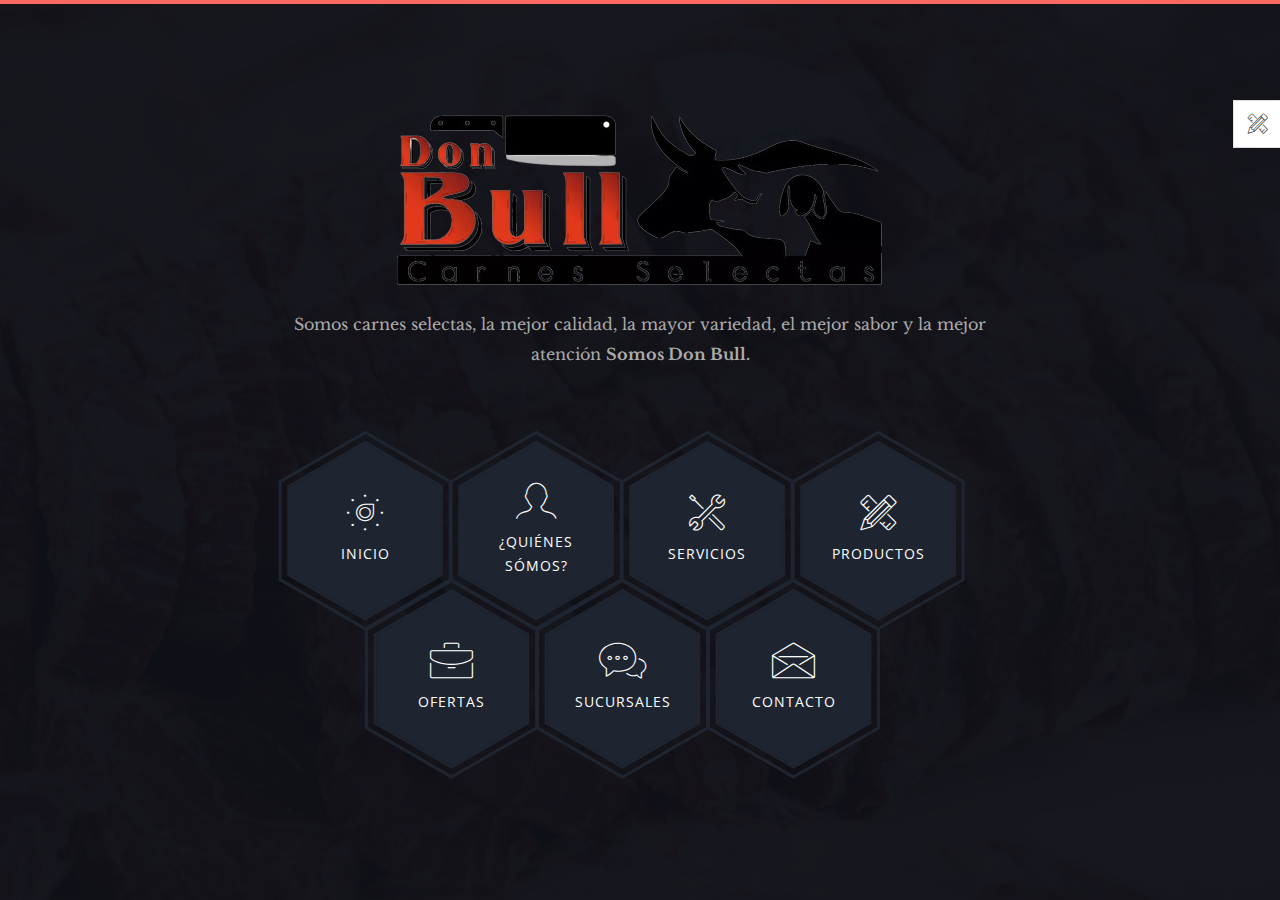
==== index.html @ 5d3f9b66 "Commit" ====
<!DOCTYPE html>
<html class="no-js" lang="">
    <head>
        <!-- meta charset -->
        <meta charset="utf-8">
        <!-- site title -->
        <title>Don bull | Carnes selectas</title>
        <!-- meta description -->
        <meta name="description" content="">
        <!-- mobile viwport meta -->
        <meta name="viewport" content="width=device-width, initial-scale=1">
        <!-- fevicon -->
        <link rel="shortcut icon" type="image/x-icon" href="favicon.ico">
        
        <!-- ================================
        CSS Files
        ================================= -->
        <link href="https://fonts.googleapis.com/css?family=Libre+Baskerville:400,400i|Open+Sans:400,600,700,800" rel="stylesheet">
        <link rel="stylesheet" href="css/themefisher-fonts.min.css">
        <link rel="stylesheet" href="css/owl.carousel.min.css">
        <link rel="stylesheet" href="css/bootstrap.min.css">
        <link rel="stylesheet" href="css/main.css">
        <link rel="stylesheet" href="css/dark.css">
        <link id="color-changer" rel="stylesheet" href="css/colors/red.css">
        <!-- animation -->
    <link href='https://cdnjs.cloudflare.com/ajax/libs/animate.css/4.1.1/animate.min.css' rel='stylesheet'/>
  
    <link href='https://cdnjs.cloudflare.com/ajax/libs/animate.css/3.4.0/animate.min.css' rel='stylesheet'/> 

<!--load WOW js from CDN-->
<script src='https://cdnjs.cloudflare.com/ajax/libs/wow/1.1.2/wow.min.js'></script>
    </head>

    <body class="dark">

        <div class="preloader">
            <div class="loading-mask"></div>
            <div class="loading-mask"></div>
            <div class="loading-mask"></div>
            <div class="loading-mask"></div>
            <div class="loading-mask"></div>
        </div>

        <div class="preview-wrapper">
            <div class="switcher-head">
                <span>Style Switcher</span>
                <div class="switcher-trigger tf-tools"></div>
            </div>

            <div class="switcher-body">
                <h4>Elige un color:</h4>
                <ul class="color-options list-none">
                    <li class="c0" data-color="red" title="Default">Default</li>
                    <li class="c1" data-color="blue" title="Red">Rojo</li>
                    <li class="c2" data-color="green" title="Green">Verde</li>
                    <li class="c3" data-color="yellow" title="Blue">Azul</li>
                </ul>
            </div>
        </div>

        <main class="site-wrapper">
            <div class="pt-table">
                <div class="pt-tablecell page-home relative" style="background-image: url('img/banner.jpg');">
                    <div class="overlay"></div>

                    <div class="container">
                        <div class="row">
                            <div class="col-xs-12 col-md-offset-1 col-md-10 col-lg-offset-2 col-lg-8">
                                <div class="page-title home text-center">
                                    <img src="img/phantom.png" alt="Don bull">
                                    <p>Somos carnes selectas, la mejor calidad, la mayor variedad, el mejor sabor y la mejor atención <strong>Somos Don Bull.</strong></p>
                                </div>

                                <div class="hexagon-menu clear">
                                    <div class="hexagon-item">
                                        <div class="hex-item">
                                            <div></div>
                                            <div></div>
                                            <div></div>
                                        </div>
                                        <div class="hex-item">
                                            <div></div>
                                            <div></div>
                                            <div></div>
                                        </div>
                                        <!--  <a href="welcome.html" class="hex-content"> -->
                                        <a href="welcome.html" class="hex-content wow bounceInUp" data-wow-duration="2s" data-wow-delay="0.0s">
                                            <span class="hex-content-inner">
                                                <span class="icon">
                                                    <i class="tf-dial"></i>
                                                </span>
                                                <span class="title">Inicio</span>
                                            </span>
                                            <svg viewbox="0 0 173.20508075688772 200" height="200" width="174" version="1.1" xmlns="http://www.w3.org/2000/svg"><path d="M86.60254037844386 0L173.20508075688772 50L173.20508075688772 150L86.60254037844386 200L0 150L0 50Z" fill="#1e2530"></path></svg>
                                        </a>
                                    </div>
                                    <div class="hexagon-item">
                                        <div class="hex-item">
                                            <div></div>
                                            <div></div>
                                            <div></div>
                                        </div>
                                        <div class="hex-item">
                                            <div></div>
                                            <div></div>
                                            <div></div>
                                        </div>
                                        <!-- <a href="about.html" class="hex-content"> -->
                                        <a href="" class="hex-content wow bounceInUp" data-wow-duration="2s" data-wow-delay="0.2s">
                                            <span class="hex-content-inner">
                                                <span class="icon">
                                                    <i class="tf-profile-male"></i>
                                                </span>
                                                <span class="title">¿Quiénes sómos?</span>
                                            </span>
                                            <svg viewbox="0 0 173.20508075688772 200" height="200" width="174" version="1.1" xmlns="http://www.w3.org/2000/svg"><path d="M86.60254037844386 0L173.20508075688772 50L173.20508075688772 150L86.60254037844386 200L0 150L0 50Z" fill="#1e2530"></path></svg>
                                        </a>
                                    </div>
                                    <div class="hexagon-item">
                                        <div class="hex-item">
                                            <div></div>
                                            <div></div>
                                            <div></div>
                                        </div>
                                        <div class="hex-item">
                                            <div></div>
                                            <div></div>
                                            <div></div>
                                        </div>
                                        <!-- <a href="services.html" class="hex-content"></a> -->
                                        <a href="" class="hex-content wow bounceInUp" data-wow-duration="2s" data-wow-delay="0.4s">
                                            <span class="hex-content-inner">
                                                <span class="icon">
                                                    <i class="tf-tools-2"></i>
                                                </span>
                                                <span class="title">Servicios</span>
                                            </span>
                                            <svg viewbox="0 0 173.20508075688772 200" height="200" width="174" version="1.1" xmlns="http://www.w3.org/2000/svg"><path d="M86.60254037844386 0L173.20508075688772 50L173.20508075688772 150L86.60254037844386 200L0 150L0 50Z" fill="#1e2530"></path></svg>
                                        </a>    
                                    </div>
                                    <div class="hexagon-item">
                                        <div class="hex-item">
                                            <div></div>
                                            <div></div>
                                            <div></div>
                                        </div>
                                        <div class="hex-item">
                                            <div></div>
                                            <div></div>
                                            <div></div>
                                        </div>
                                       <!-- <a href="resume.html" class="hex-content"> -->
                                        <a href="" class="hex-content wow bounceInUp" data-wow-duration="2s" data-wow-delay="0.0s">
                                            <span class="hex-content-inner">
                                                <span class="icon">
                                                    <i class="tf-tools"></i>
                                                </span>
                                                <span class="title">Productos</span>
                                            </span>
                                            <svg viewbox="0 0 173.20508075688772 200" height="200" width="174" version="1.1" xmlns="http://www.w3.org/2000/svg"><path d="M86.60254037844386 0L173.20508075688772 50L173.20508075688772 150L86.60254037844386 200L0 150L0 50Z" fill="#1e2530"></path></svg>
                                        </a>
                                    </div>
                                    <div class="hexagon-item">
                                        <div class="hex-item">
                                            <div></div>
                                            <div></div>
                                            <div></div>
                                        </div>
                                        <div class="hex-item">
                                            <div></div>
                                            <div></div>
                                            <div></div>
                                        </div>
                                        <!-- <a href="works.html" class="hex-content"> -->
                                        <a href="" class="hex-content wow bounceInUp" data-wow-duration="2s" data-wow-delay="0.2s">
                                            <span class="hex-content-inner">
                                                <span class="icon">
                                                    <i class="tf-briefcase2"></i>
                                                </span>
                                                <span class="title">Ofertas</span>
                                            </span>
                                            <svg viewbox="0 0 173.20508075688772 200" height="200" width="174" version="1.1" xmlns="http://www.w3.org/2000/svg"><path d="M86.60254037844386 0L173.20508075688772 50L173.20508075688772 150L86.60254037844386 200L0 150L0 50Z" fill="#1e2530"></path></svg>
                                        </a>
                                    </div>
                                    <div class="hexagon-item">
                                        <div class="hex-item">
                                            <div></div>
                                            <div></div>
                                            <div></div>
                                        </div>
                                        <div class="hex-item">
                                            <div></div>
                                            <div></div>
                                            <div></div>
                                        </div>
                                        <!-- <a href="testimonials.html" class="hex-content"> -->
                                        <a href="" class="hex-content wow bounceInUp" data-wow-duration="2s" data-wow-delay="0.4s">
                                            <span class="hex-content-inner">
                                                <span class="icon">
                                                    <i class="tf-chat"></i>
                                                </span>
                                                <span class="title">Sucursales</span>
                                            </span>
                                            <svg viewbox="0 0 173.20508075688772 200" height="200" width="174" version="1.1" xmlns="http://www.w3.org/2000/svg"><path d="M86.60254037844386 0L173.20508075688772 50L173.20508075688772 150L86.60254037844386 200L0 150L0 50Z" fill="#1e2530"></path></svg>
                                        </a>
                                    </div>
                                    <div class="hexagon-item">
                                        <div class="hex-item">
                                            <div></div>
                                            <div></div>
                                            <div></div>
                                        </div>
                                        <div class="hex-item">
                                            <div></div>
                                            <div></div>
                                            <div></div>
                                        </div>
                                        <!-- <a href="contact.html" class="hex-content"> -->
                                        <a href="" class="hex-content wow bounceInUp" data-wow-duration="2s" data-wow-delay="0.6s">
                                            <span class="hex-content-inner">
                                                <span class="icon">
                                                    <i class="tf-envelope2"></i>
                                                </span>
                                                <span class="title">Contacto</span>
                                            </span>
                                            <svg viewbox="0 0 173.20508075688772 200" height="200" width="174" version="1.1" xmlns="http://www.w3.org/2000/svg"><path d="M86.60254037844386 0L173.20508075688772 50L173.20508075688772 150L86.60254037844386 200L0 150L0 50Z" fill="#1e2530"></path></svg>
                                        </a>
                                    </div>
                                </div> <!-- /.hexagon-menu -->

                            </div> <!-- /.col-xs-12 -->

                        </div> <!-- /.row -->
                    </div> <!-- /.container -->

                </div> <!-- /.pt-tablecell -->
            </div> <!-- /.pt-table -->
        </main> <!-- /.site-wrapper -->

        <script>
          /*wow animations*/

wow = new WOW(
    {
        boxClass:     'wow',      // default
        animateClass: 'animated', // change this if you are not using animate.css
        offset:       0,          // default
        mobile:       true,       // keep it on mobile
        live:         true        // track if element updates
      }
    )
   wow.init();

        </script>
        
        <!-- ================================
        JavaScript Libraries
        ================================= -->
        <script src="js/vendor/jquery-2.2.4.min.js"></script>
        <script src="js/vendor/bootstrap.min.js"></script>
        <!-- <script src="js/jquery.easing.min.js"></script> -->
        <script src="js/isotope.pkgd.min.js"></script>
        <script src="js/jquery.nicescroll.min.js"></script>
        <script src="js/owl.carousel.min.js"></script>
        <script src="js/jquery-validation.min.js"></script>
        <script src="js/form.min.js"></script>
        <script src="js/main.js"></script>
    </body>
</html>
---- css/themefisher-fonts.min.css ----
@font-face {
  font-family: 'themefisher-font';
  src:  url('../fonts/themefisher-font.eot?ug5hnh');
  src:  url('../fonts/themefisher-font.eot?ug5hnh#iefix') format('embedded-opentype'),
    url('../fonts/themefisher-font.ttf?ug5hnh') format('truetype'),
    url('../fonts/themefisher-font.woff?ug5hnh') format('woff'),
    url('../fonts/themefisher-font.svg?ug5hnh#themefisher-font') format('svg');
  font-weight: normal;
  font-style: normal;
}

[class^="tf-"], [class*=" tf-"] {
  /* use !important to prevent issues with browser extensions that change fonts */
  font-family: 'themefisher-font' !important;
  speak: none;
  font-style: normal;
  font-weight: normal;
  font-variant: normal;
  text-transform: none;
  line-height: 1;

  /* Better Font Rendering =========== */
  -webkit-font-smoothing: antialiased;
  -moz-osx-font-smoothing: grayscale;
}

.tf-ion-alert-circled:before {
  content: "\f100";
}
.tf-ion-alert:before {
  content: "\f101";
}
.tf-ion-android-add-circle:before {
  content: "\f359";
}
.tf-ion-android-add:before {
  content: "\f2c7";
}
.tf-ion-android-alarm-clock:before {
  content: "\f35a";
}
.tf-ion-android-alert:before {
  content: "\f35b";
}
.tf-ion-android-apps:before {
  content: "\f35c";
}
.tf-ion-android-archive:before {
  content: "\f2c9";
}
.tf-ion-android-arrow-back:before {
  content: "\f2ca";
}
.tf-ion-android-arrow-down:before {
  content: "\f35d";
}
.tf-ion-android-arrow-dropdown-circle:before {
  content: "\f35e";
}
.tf-ion-android-arrow-dropdown:before {
  content: "\f35f";
}
.tf-ion-android-arrow-dropleft-circle:before {
  content: "\f360";
}
.tf-ion-android-arrow-dropleft:before {
  content: "\f361";
}
.tf-ion-android-arrow-dropright-circle:before {
  content: "\f362";
}
.tf-ion-android-arrow-dropright:before {
  content: "\f363";
}
.tf-ion-android-arrow-dropup-circle:before {
  content: "\f364";
}
.tf-ion-android-arrow-dropup:before {
  content: "\f365";
}
.tf-ion-android-arrow-forward:before {
  content: "\f30f";
}
.tf-ion-android-arrow-up:before {
  content: "\f366";
}
.tf-ion-android-attach:before {
  content: "\f367";
}
.tf-ion-android-bar:before {
  content: "\f368";
}
.tf-ion-android-bicycle:before {
  content: "\f369";
}
.tf-ion-android-boat:before {
  content: "\f36a";
}
.tf-ion-android-bookmark:before {
  content: "\f36b";
}
.tf-ion-android-bulb:before {
  content: "\f36c";
}
.tf-ion-android-bus:before {
  content: "\f36d";
}
.tf-ion-android-calendar:before {
  content: "\f2d1";
}
.tf-ion-android-call:before {
  content: "\f2d2";
}
.tf-ion-android-camera:before {
  content: "\f2d3";
}
.tf-ion-android-cancel:before {
  content: "\f36e";
}
.tf-ion-android-car:before {
  content: "\f36f";
}
.tf-ion-android-cart:before {
  content: "\f370";
}
.tf-ion-android-chat:before {
  content: "\f2d4";
}
.tf-ion-android-checkbox-blank:before {
  content: "\f371";
}
.tf-ion-android-checkbox-outline-blank:before {
  content: "\f372";
}
.tf-ion-android-checkbox-outline:before {
  content: "\f373";
}
.tf-ion-android-checkbox:before {
  content: "\f374";
}
.tf-ion-android-checkmark-circle:before {
  content: "\f375";
}
.tf-ion-android-clipboard:before {
  content: "\f376";
}
.tf-ion-android-close:before {
  content: "\f2d7";
}
.tf-ion-android-cloud-circle:before {
  content: "\f377";
}
.tf-ion-android-cloud-done:before {
  content: "\f378";
}
.tf-ion-android-cloud-outline:before {
  content: "\f379";
}
.tf-ion-android-cloud:before {
  content: "\f37a";
}
.tf-ion-android-color-palette:before {
  content: "\f37b";
}
.tf-ion-android-compass:before {
  content: "\f37c";
}
.tf-ion-android-contact:before {
  content: "\f2d8";
}
.tf-ion-android-contacts:before {
  content: "\f2d9";
}
.tf-ion-android-contract:before {
  content: "\f37d";
}
.tf-ion-android-create:before {
  content: "\f37e";
}
.tf-ion-android-delete:before {
  content: "\f37f";
}
.tf-ion-android-desktop:before {
  content: "\f380";
}
.tf-ion-android-document:before {
  content: "\f381";
}
.tf-ion-android-done-all:before {
  content: "\f382";
}
.tf-ion-android-done:before {
  content: "\f383";
}
.tf-ion-android-download:before {
  content: "\f2dd";
}
.tf-ion-android-drafts:before {
  content: "\f384";
}
.tf-ion-android-exit:before {
  content: "\f385";
}
.tf-ion-android-expand:before {
  content: "\f386";
}
.tf-ion-android-favorite-outline:before {
  content: "\f387";
}
.tf-ion-android-favorite:before {
  content: "\f388";
}
.tf-ion-android-film:before {
  content: "\f389";
}
.tf-ion-android-folder-open:before {
  content: "\f38a";
}
.tf-ion-android-folder:before {
  content: "\f2e0";
}
.tf-ion-android-funnel:before {
  content: "\f38b";
}
.tf-ion-android-globe:before {
  content: "\f38c";
}
.tf-ion-android-hand:before {
  content: "\f2e3";
}
.tf-ion-android-hangout:before {
  content: "\f38d";
}
.tf-ion-android-happy:before {
  content: "\f38e";
}
.tf-ion-android-home:before {
  content: "\f38f";
}
.tf-ion-android-image:before {
  content: "\f2e4";
}
.tf-ion-android-laptop:before {
  content: "\f390";
}
.tf-ion-android-list:before {
  content: "\f391";
}
.tf-ion-android-locate:before {
  content: "\f2e9";
}
.tf-ion-android-lock:before {
  content: "\f392";
}
.tf-ion-android-mail:before {
  content: "\f2eb";
}
.tf-ion-android-map:before {
  content: "\f393";
}
.tf-ion-android-menu:before {
  content: "\f394";
}
.tf-ion-android-microphone-off:before {
  content: "\f395";
}
.tf-ion-android-microphone:before {
  content: "\f2ec";
}
.tf-ion-android-more-horizontal:before {
  content: "\f396";
}
.tf-ion-android-more-vertical:before {
  content: "\f397";
}
.tf-ion-android-navigate:before {
  content: "\f398";
}
.tf-ion-android-notifications-none:before {
  content: "\f399";
}
.tf-ion-android-notifications-off:before {
  content: "\f39a";
}
.tf-ion-android-notifications:before {
  content: "\f39b";
}
.tf-ion-android-open:before {
  content: "\f39c";
}
.tf-ion-android-options:before {
  content: "\f39d";
}
.tf-ion-android-people:before {
  content: "\f39e";
}
.tf-ion-android-person-add:before {
  content: "\f39f";
}
.tf-ion-android-person:before {
  content: "\f3a0";
}
.tf-ion-android-phone-landscape:before {
  content: "\f3a1";
}
.tf-ion-android-phone-portrait:before {
  content: "\f3a2";
}
.tf-ion-android-pin:before {
  content: "\f3a3";
}
.tf-ion-android-plane:before {
  content: "\f3a4";
}
.tf-ion-android-playstore:before {
  content: "\f2f0";
}
.tf-ion-android-print:before {
  content: "\f3a5";
}
.tf-ion-android-radio-button-off:before {
  content: "\f3a6";
}
.tf-ion-android-radio-button-on:before {
  content: "\f3a7";
}
.tf-ion-android-refresh:before {
  content: "\f3a8";
}
.tf-ion-android-remove-circle:before {
  content: "\f3a9";
}
.tf-ion-android-remove:before {
  content: "\f2f4";
}
.tf-ion-android-restaurant:before {
  content: "\f3aa";
}
.tf-ion-android-sad:before {
  content: "\f3ab";
}
.tf-ion-android-search:before {
  content: "\f2f5";
}
.tf-ion-android-send:before {
  content: "\f2f6";
}
.tf-ion-android-settings:before {
  content: "\f2f7";
}
.tf-ion-android-share-alt:before {
  content: "\f3ac";
}
.tf-ion-android-share:before {
  content: "\f2f8";
}
.tf-ion-android-star-half:before {
  content: "\f3ad";
}
.tf-ion-android-star-outline:before {
  content: "\f3ae";
}
.tf-ion-android-star:before {
  content: "\f2fc";
}
.tf-ion-android-stopwatch:before {
  content: "\f2fd";
}
.tf-ion-android-subway:before {
  content: "\f3af";
}
.tf-ion-android-sunny:before {
  content: "\f3b0";
}
.tf-ion-android-sync:before {
  content: "\f3b1";
}
.tf-ion-android-textsms:before {
  content: "\f3b2";
}
.tf-ion-android-time:before {
  content: "\f3b3";
}
.tf-ion-android-train:before {
  content: "\f3b4";
}
.tf-ion-android-unlock:before {
  content: "\f3b5";
}
.tf-ion-android-upload:before {
  content: "\f3b6";
}
.tf-ion-android-volume-down:before {
  content: "\f3b7";
}
.tf-ion-android-volume-mute:before {
  content: "\f3b8";
}
.tf-ion-android-volume-off:before {
  content: "\f3b9";
}
.tf-ion-android-volume-up:before {
  content: "\f3ba";
}
.tf-ion-android-walk:before {
  content: "\f3bb";
}
.tf-ion-android-warning:before {
  content: "\f3bc";
}
.tf-ion-android-watch:before {
  content: "\f3bd";
}
.tf-ion-android-wifi:before {
  content: "\f305";
}
.tf-ion-aperture:before {
  content: "\f313";
}
.tf-ion-archive:before {
  content: "\f102";
}
.tf-ion-arrow-down-a:before {
  content: "\f103";
}
.tf-ion-arrow-down-b:before {
  content: "\f104";
}
.tf-ion-arrow-down-c:before {
  content: "\f105";
}
.tf-ion-arrow-expand:before {
  content: "\f25e";
}
.tf-ion-arrow-graph-down-left:before {
  content: "\f25f";
}
.tf-ion-arrow-graph-down-right:before {
  content: "\f260";
}
.tf-ion-arrow-graph-up-left:before {
  content: "\f261";
}
.tf-ion-arrow-graph-up-right:before {
  content: "\f262";
}
.tf-ion-arrow-left-a:before {
  content: "\f106";
}
.tf-ion-arrow-left-b:before {
  content: "\f107";
}
.tf-ion-arrow-left-c:before {
  content: "\f108";
}
.tf-ion-arrow-move:before {
  content: "\f263";
}
.tf-ion-arrow-resize:before {
  content: "\f264";
}
.tf-ion-arrow-return-left:before {
  content: "\f265";
}
.tf-ion-arrow-return-right:before {
  content: "\f266";
}
.tf-ion-arrow-right-a:before {
  content: "\f109";
}
.tf-ion-arrow-right-b:before {
  content: "\f10a";
}
.tf-ion-arrow-right-c:before {
  content: "\f10b";
}
.tf-ion-arrow-shrink:before {
  content: "\f267";
}
.tf-ion-arrow-swap:before {
  content: "\f268";
}
.tf-ion-arrow-up-a:before {
  content: "\f10c";
}
.tf-ion-arrow-up-b:before {
  content: "\f10d";
}
.tf-ion-arrow-up-c:before {
  content: "\f10e";
}
.tf-ion-asterisk:before {
  content: "\f314";
}
.tf-ion-at:before {
  content: "\f10f";
}
.tf-ion-backspace-outline:before {
  content: "\f3be";
}
.tf-ion-backspace:before {
  content: "\f3bf";
}
.tf-ion-bag:before {
  content: "\f110";
}
.tf-ion-battery-charging:before {
  content: "\f111";
}
.tf-ion-battery-empty:before {
  content: "\f112";
}
.tf-ion-battery-full:before {
  content: "\f113";
}
.tf-ion-battery-half:before {
  content: "\f114";
}
.tf-ion-battery-low:before {
  content: "\f115";
}
.tf-ion-beaker:before {
  content: "\f269";
}
.tf-ion-beer:before {
  content: "\f26a";
}
.tf-ion-bluetooth:before {
  content: "\f116";
}
.tf-ion-bonfire:before {
  content: "\f315";
}
.tf-ion-bookmark:before {
  content: "\f26b";
}
.tf-ion-bowtie:before {
  content: "\f3c0";
}
.tf-ion-briefcase:before {
  content: "\f26c";
}
.tf-ion-bug:before {
  content: "\f2be";
}
.tf-ion-calculator:before {
  content: "\f26d";
}
.tf-ion-calendar:before {
  content: "\f117";
}
.tf-ion-camera:before {
  content: "\f118";
}
.tf-ion-card:before {
  content: "\f119";
}
.tf-ion-cash:before {
  content: "\f316";
}
.tf-ion-chatbox-working:before {
  content: "\f11a";
}
.tf-ion-chatbox:before {
  content: "\f11b";
}
.tf-ion-chatboxes:before {
  content: "\f11c";
}
.tf-ion-chatbubble-working:before {
  content: "\f11d";
}
.tf-ion-chatbubble:before {
  content: "\f11e";
}
.tf-ion-chatbubbles:before {
  content: "\f11f";
}
.tf-ion-checkmark-circled:before {
  content: "\f120";
}
.tf-ion-checkmark-round:before {
  content: "\f121";
}
.tf-ion-checkmark:before {
  content: "\f122";
}
.tf-ion-chevron-down:before {
  content: "\f123";
}
.tf-ion-chevron-left:before {
  content: "\f124";
}
.tf-ion-chevron-right:before {
  content: "\f125";
}
.tf-ion-chevron-up:before {
  content: "\f126";
}
.tf-ion-clipboard:before {
  content: "\f127";
}
.tf-ion-clock:before {
  content: "\f26e";
}
.tf-ion-close-circled:before {
  content: "\f128";
}
.tf-ion-close-round:before {
  content: "\f129";
}
.tf-ion-close:before {
  content: "\f12a";
}
.tf-ion-closed-captioning:before {
  content: "\f317";
}
.tf-ion-cloud:before {
  content: "\f12b";
}
.tf-ion-code-download:before {
  content: "\f26f";
}
.tf-ion-code-working:before {
  content: "\f270";
}
.tf-ion-code:before {
  content: "\f271";
}
.tf-ion-coffee:before {
  content: "\f272";
}
.tf-ion-compass:before {
  content: "\f273";
}
.tf-ion-compose:before {
  content: "\f12c";
}
.tf-ion-connection-bars:before {
  content: "\f274";
}
.tf-ion-contrast:before {
  content: "\f275";
}
.tf-ion-crop:before {
  content: "\f3c1";
}
.tf-ion-cube:before {
  content: "\f318";
}
.tf-ion-disc:before {
  content: "\f12d";
}
.tf-ion-document-text:before {
  content: "\f12e";
}
.tf-ion-document:before {
  content: "\f12f";
}
.tf-ion-drag:before {
  content: "\f130";
}
.tf-ion-earth:before {
  content: "\f276";
}
.tf-ion-easel:before {
  content: "\f3c2";
}
.tf-ion-edit:before {
  content: "\f2bf";
}
.tf-ion-egg:before {
  content: "\f277";
}
.tf-ion-eject:before {
  content: "\f131";
}
.tf-ion-email-unread:before {
  content: "\f3c3";
}
.tf-ion-email:before {
  content: "\f132";
}
.tf-ion-erlenmeyer-flask-bubbles:before {
  content: "\f3c4";
}
.tf-ion-erlenmeyer-flask:before {
  content: "\f3c5";
}
.tf-ion-eye-disabled:before {
  content: "\f306";
}
.tf-ion-eye:before {
  content: "\f133";
}
.tf-ion-female:before {
  content: "\f278";
}
.tf-ion-filing:before {
  content: "\f134";
}
.tf-ion-film-marker:before {
  content: "\f135";
}
.tf-ion-fireball:before {
  content: "\f319";
}
.tf-ion-flag:before {
  content: "\f279";
}
.tf-ion-flame:before {
  content: "\f31a";
}
.tf-ion-flash-off:before {
  content: "\f136";
}
.tf-ion-flash:before {
  content: "\f137";
}
.tf-ion-folder:before {
  content: "\f139";
}
.tf-ion-fork-repo:before {
  content: "\f2c0";
}
.tf-ion-fork:before {
  content: "\f27a";
}
.tf-ion-forward:before {
  content: "\f13a";
}
.tf-ion-funnel:before {
  content: "\f31b";
}
.tf-ion-gear-a:before {
  content: "\f13d";
}
.tf-ion-gear-b:before {
  content: "\f13e";
}
.tf-ion-grid:before {
  content: "\f13f";
}
.tf-ion-hammer:before {
  content: "\f27b";
}
.tf-ion-happy-outline:before {
  content: "\f3c6";
}
.tf-ion-happy:before {
  content: "\f31c";
}
.tf-ion-headphone:before {
  content: "\f140";
}
.tf-ion-heart-broken:before {
  content: "\f31d";
}
.tf-ion-heart:before {
  content: "\f141";
}
.tf-ion-help-buoy:before {
  content: "\f27c";
}
.tf-ion-help-circled:before {
  content: "\f142";
}
.tf-ion-help:before {
  content: "\f143";
}
.tf-ion-home:before {
  content: "\f144";
}
.tf-ion-icecream:before {
  content: "\f27d";
}
.tf-ion-image:before {
  content: "\f147";
}
.tf-ion-images:before {
  content: "\f148";
}
.tf-ion-information-circled:before {
  content: "\f149";
}
.tf-ion-information:before {
  content: "\f14a";
}
.tf-ion-ionic:before {
  content: "\f14b";
}
.tf-ion-ios-alarm-outline:before {
  content: "\f3c7";
}
.tf-ion-ios-alarm:before {
  content: "\f3c8";
}
.tf-ion-ios-albums-outline:before {
  content: "\f3c9";
}
.tf-ion-ios-albums:before {
  content: "\f3ca";
}
.tf-ion-ios-americanfootball-outline:before {
  content: "\f3cb";
}
.tf-ion-ios-americanfootball:before {
  content: "\f3cc";
}
.tf-ion-ios-analytics-outline:before {
  content: "\f3cd";
}
.tf-ion-ios-analytics:before {
  content: "\f3ce";
}
.tf-ion-ios-arrow-back:before {
  content: "\f3cf";
}
.tf-ion-ios-arrow-down:before {
  content: "\f3d0";
}
.tf-ion-ios-arrow-forward:before {
  content: "\f3d1";
}
.tf-ion-ios-arrow-left:before {
  content: "\f3d2";
}
.tf-ion-ios-arrow-right:before {
  content: "\f3d3";
}
.tf-ion-ios-arrow-thin-down:before {
  content: "\f3d4";
}
.tf-ion-ios-arrow-thin-left:before {
  content: "\f3d5";
}
.tf-ion-ios-arrow-thin-right:before {
  content: "\f3d6";
}
.tf-ion-ios-arrow-thin-up:before {
  content: "\f3d7";
}
.tf-ion-ios-arrow-up:before {
  content: "\f3d8";
}
.tf-ion-ios-at-outline:before {
  content: "\f3d9";
}
.tf-ion-ios-at:before {
  content: "\f3da";
}
.tf-ion-ios-barcode-outline:before {
  content: "\f3db";
}
.tf-ion-ios-barcode:before {
  content: "\f3dc";
}
.tf-ion-ios-baseball-outline:before {
  content: "\f3dd";
}
.tf-ion-ios-baseball:before {
  content: "\f3de";
}
.tf-ion-ios-basketball-outline:before {
  content: "\f3df";
}
.tf-ion-ios-basketball:before {
  content: "\f3e0";
}
.tf-ion-ios-bell-outline:before {
  content: "\f3e1";
}
.tf-ion-ios-bell:before {
  content: "\f3e2";
}
.tf-ion-ios-body-outline:before {
  content: "\f3e3";
}
.tf-ion-ios-body:before {
  content: "\f3e4";
}
.tf-ion-ios-bolt-outline:before {
  content: "\f3e5";
}
.tf-ion-ios-bolt:before {
  content: "\f3e6";
}
.tf-ion-ios-book-outline:before {
  content: "\f3e7";
}
.tf-ion-ios-book:before {
  content: "\f3e8";
}
.tf-ion-ios-bookmarks-outline:before {
  content: "\f3e9";
}
.tf-ion-ios-bookmarks:before {
  content: "\f3ea";
}
.tf-ion-ios-box-outline:before {
  content: "\f3eb";
}
.tf-ion-ios-box:before {
  content: "\f3ec";
}
.tf-ion-ios-briefcase-outline:before {
  content: "\f3ed";
}
.tf-ion-ios-briefcase:before {
  content: "\f3ee";
}
.tf-ion-ios-browsers-outline:before {
  content: "\f3ef";
}
.tf-ion-ios-browsers:before {
  content: "\f3f0";
}
.tf-ion-ios-calculator-outline:before {
  content: "\f3f1";
}
.tf-ion-ios-calculator:before {
  content: "\f3f2";
}
.tf-ion-ios-calendar-outline:before {
  content: "\f3f3";
}
.tf-ion-ios-calendar:before {
  content: "\f3f4";
}
.tf-ion-ios-camera-outline:before {
  content: "\f3f5";
}
.tf-ion-ios-camera:before {
  content: "\f3f6";
}
.tf-ion-ios-cart-outline:before {
  content: "\f3f7";
}
.tf-ion-ios-cart:before {
  content: "\f3f8";
}
.tf-ion-ios-chatboxes-outline:before {
  content: "\f3f9";
}
.tf-ion-ios-chatboxes:before {
  content: "\f3fa";
}
.tf-ion-ios-chatbubble-outline:before {
  content: "\f3fb";
}
.tf-ion-ios-chatbubble:before {
  content: "\f3fc";
}
.tf-ion-ios-checkmark-empty:before {
  content: "\f3fd";
}
.tf-ion-ios-checkmark-outline:before {
  content: "\f3fe";
}
.tf-ion-ios-checkmark:before {
  content: "\f3ff";
}
.tf-ion-ios-circle-filled:before {
  content: "\f400";
}
.tf-ion-ios-circle-outline:before {
  content: "\f401";
}
.tf-ion-ios-clock-outline:before {
  content: "\f402";
}
.tf-ion-ios-clock:before {
  content: "\f403";
}
.tf-ion-ios-close-empty:before {
  content: "\f404";
}
.tf-ion-ios-close-outline:before {
  content: "\f405";
}
.tf-ion-ios-close:before {
  content: "\f406";
}
.tf-ion-ios-cloud-download-outline:before {
  content: "\f407";
}
.tf-ion-ios-cloud-download:before {
  content: "\f408";
}
.tf-ion-ios-cloud-outline:before {
  content: "\f409";
}
.tf-ion-ios-cloud-upload-outline:before {
  content: "\f40a";
}
.tf-ion-ios-cloud-upload:before {
  content: "\f40b";
}
.tf-ion-ios-cloud:before {
  content: "\f40c";
}
.tf-ion-ios-cloudy-night-outline:before {
  content: "\f40d";
}
.tf-ion-ios-cloudy-night:before {
  content: "\f40e";
}
.tf-ion-ios-cloudy-outline:before {
  content: "\f40f";
}
.tf-ion-ios-cloudy:before {
  content: "\f410";
}
.tf-ion-ios-cog-outline:before {
  content: "\f411";
}
.tf-ion-ios-cog:before {
  content: "\f412";
}
.tf-ion-ios-color-filter-outline:before {
  content: "\f413";
}
.tf-ion-ios-color-filter:before {
  content: "\f414";
}
.tf-ion-ios-color-wand-outline:before {
  content: "\f415";
}
.tf-ion-ios-color-wand:before {
  content: "\f416";
}
.tf-ion-ios-compose-outline:before {
  content: "\f417";
}
.tf-ion-ios-compose:before {
  content: "\f418";
}
.tf-ion-ios-contact-outline:before {
  content: "\f419";
}
.tf-ion-ios-contact:before {
  content: "\f41a";
}
.tf-ion-ios-copy-outline:before {
  content: "\f41b";
}
.tf-ion-ios-copy:before {
  content: "\f41c";
}
.tf-ion-ios-crop-strong:before {
  content: "\f41d";
}
.tf-ion-ios-crop:before {
  content: "\f41e";
}
.tf-ion-ios-download-outline:before {
  content: "\f41f";
}
.tf-ion-ios-download:before {
  content: "\f420";
}
.tf-ion-ios-drag:before {
  content: "\f421";
}
.tf-ion-ios-email-outline:before {
  content: "\f422";
}
.tf-ion-ios-email:before {
  content: "\f423";
}
.tf-ion-ios-eye-outline:before {
  content: "\f424";
}
.tf-ion-ios-eye:before {
  content: "\f425";
}
.tf-ion-ios-fastforward-outline:before {
  content: "\f426";
}
.tf-ion-ios-fastforward:before {
  content: "\f427";
}
.tf-ion-ios-filing-outline:before {
  content: "\f428";
}
.tf-ion-ios-filing:before {
  content: "\f429";
}
.tf-ion-ios-film-outline:before {
  content: "\f42a";
}
.tf-ion-ios-film:before {
  content: "\f42b";
}
.tf-ion-ios-flag-outline:before {
  content: "\f42c";
}
.tf-ion-ios-flag:before {
  content: "\f42d";
}
.tf-ion-ios-flame-outline:before {
  content: "\f42e";
}
.tf-ion-ios-flame:before {
  content: "\f42f";
}
.tf-ion-ios-flask-outline:before {
  content: "\f430";
}
.tf-ion-ios-flask:before {
  content: "\f431";
}
.tf-ion-ios-flower-outline:before {
  content: "\f432";
}
.tf-ion-ios-flower:before {
  content: "\f433";
}
.tf-ion-ios-folder-outline:before {
  content: "\f434";
}
.tf-ion-ios-folder:before {
  content: "\f435";
}
.tf-ion-ios-football-outline:before {
  content: "\f436";
}
.tf-ion-ios-football:before {
  content: "\f437";
}
.tf-ion-ios-game-controller-a-outline:before {
  content: "\f438";
}
.tf-ion-ios-game-controller-a:before {
  content: "\f439";
}
.tf-ion-ios-game-controller-b-outline:before {
  content: "\f43a";
}
.tf-ion-ios-game-controller-b:before {
  content: "\f43b";
}
.tf-ion-ios-gear-outline:before {
  content: "\f43c";
}
.tf-ion-ios-gear:before {
  content: "\f43d";
}
.tf-ion-ios-glasses-outline:before {
  content: "\f43e";
}
.tf-ion-ios-glasses:before {
  content: "\f43f";
}
.tf-ion-ios-grid-view-outline:before {
  content: "\f440";
}
.tf-ion-ios-grid-view:before {
  content: "\f441";
}
.tf-ion-ios-heart-outline:before {
  content: "\f442";
}
.tf-ion-ios-heart:before {
  content: "\f443";
}
.tf-ion-ios-help-empty:before {
  content: "\f444";
}
.tf-ion-ios-help-outline:before {
  content: "\f445";
}
.tf-ion-ios-help:before {
  content: "\f446";
}
.tf-ion-ios-home-outline:before {
  content: "\f447";
}
.tf-ion-ios-home:before {
  content: "\f448";
}
.tf-ion-ios-infinite-outline:before {
  content: "\f449";
}
.tf-ion-ios-infinite:before {
  content: "\f44a";
}
.tf-ion-ios-information-empty:before {
  content: "\f44b";
}
.tf-ion-ios-information-outline:before {
  content: "\f44c";
}
.tf-ion-ios-information:before {
  content: "\f44d";
}
.tf-ion-ios-ionic-outline:before {
  content: "\f44e";
}
.tf-ion-ios-keypad-outline:before {
  content: "\f44f";
}
.tf-ion-ios-keypad:before {
  content: "\f450";
}
.tf-ion-ios-lightbulb-outline:before {
  content: "\f451";
}
.tf-ion-ios-lightbulb:before {
  content: "\f452";
}
.tf-ion-ios-list-outline:before {
  content: "\f453";
}
.tf-ion-ios-list:before {
  content: "\f454";
}
.tf-ion-ios-location-outline:before {
  content: "\f455";
}
.tf-ion-ios-location:before {
  content: "\f456";
}
.tf-ion-ios-locked-outline:before {
  content: "\f457";
}
.tf-ion-ios-locked:before {
  content: "\f458";
}
.tf-ion-ios-loop-strong:before {
  content: "\f459";
}
.tf-ion-ios-loop:before {
  content: "\f45a";
}
.tf-ion-ios-medical-outline:before {
  content: "\f45b";
}
.tf-ion-ios-medical:before {
  content: "\f45c";
}
.tf-ion-ios-medkit-outline:before {
  content: "\f45d";
}
.tf-ion-ios-medkit:before {
  content: "\f45e";
}
.tf-ion-ios-mic-off:before {
  content: "\f45f";
}
.tf-ion-ios-mic-outline:before {
  content: "\f460";
}
.tf-ion-ios-mic:before {
  content: "\f461";
}
.tf-ion-ios-minus-empty:before {
  content: "\f462";
}
.tf-ion-ios-minus-outline:before {
  content: "\f463";
}
.tf-ion-ios-minus:before {
  content: "\f464";
}
.tf-ion-ios-monitor-outline:before {
  content: "\f465";
}
.tf-ion-ios-monitor:before {
  content: "\f466";
}
.tf-ion-ios-moon-outline:before {
  content: "\f467";
}
.tf-ion-ios-moon:before {
  content: "\f468";
}
.tf-ion-ios-more-outline:before {
  content: "\f469";
}
.tf-ion-ios-more:before {
  content: "\f46a";
}
.tf-ion-ios-musical-note:before {
  content: "\f46b";
}
.tf-ion-ios-musical-notes:before {
  content: "\f46c";
}
.tf-ion-ios-navigate-outline:before {
  content: "\f46d";
}
.tf-ion-ios-navigate:before {
  content: "\f46e";
}
.tf-ion-ios-nutrition-outline:before {
  content: "\f46f";
}
.tf-ion-ios-nutrition:before {
  content: "\f470";
}
.tf-ion-ios-paper-outline:before {
  content: "\f471";
}
.tf-ion-ios-paper:before {
  content: "\f472";
}
.tf-ion-ios-paperplane-outline:before {
  content: "\f473";
}
.tf-ion-ios-paperplane:before {
  content: "\f474";
}
.tf-ion-ios-partlysunny-outline:before {
  content: "\f475";
}
.tf-ion-ios-partlysunny:before {
  content: "\f476";
}
.tf-ion-ios-pause-outline:before {
  content: "\f477";
}
.tf-ion-ios-pause:before {
  content: "\f478";
}
.tf-ion-ios-paw-outline:before {
  content: "\f479";
}
.tf-ion-ios-paw:before {
  content: "\f47a";
}
.tf-ion-ios-people-outline:before {
  content: "\f47b";
}
.tf-ion-ios-people:before {
  content: "\f47c";
}
.tf-ion-ios-person-outline:before {
  content: "\f47d";
}
.tf-ion-ios-person:before {
  content: "\f47e";
}
.tf-ion-ios-personadd-outline:before {
  content: "\f47f";
}
.tf-ion-ios-personadd:before {
  content: "\f480";
}
.tf-ion-ios-photos-outline:before {
  content: "\f481";
}
.tf-ion-ios-photos:before {
  content: "\f482";
}
.tf-ion-ios-pie-outline:before {
  content: "\f483";
}
.tf-ion-ios-pie:before {
  content: "\f484";
}
.tf-ion-ios-pint-outline:before {
  content: "\f485";
}
.tf-ion-ios-pint:before {
  content: "\f486";
}
.tf-ion-ios-play-outline:before {
  content: "\f487";
}
.tf-ion-ios-play:before {
  content: "\f488";
}
.tf-ion-ios-plus-empty:before {
  content: "\f489";
}
.tf-ion-ios-plus-outline:before {
  content: "\f48a";
}
.tf-ion-ios-plus:before {
  content: "\f48b";
}
.tf-ion-ios-pricetag-outline:before {
  content: "\f48c";
}
.tf-ion-ios-pricetag:before {
  content: "\f48d";
}
.tf-ion-ios-pricetags-outline:before {
  content: "\f48e";
}
.tf-ion-ios-pricetags:before {
  content: "\f48f";
}
.tf-ion-ios-printer-outline:before {
  content: "\f490";
}
.tf-ion-ios-printer:before {
  content: "\f491";
}
.tf-ion-ios-pulse-strong:before {
  content: "\f492";
}
.tf-ion-ios-pulse:before {
  content: "\f493";
}
.tf-ion-ios-rainy-outline:before {
  content: "\f494";
}
.tf-ion-ios-rainy:before {
  content: "\f495";
}
.tf-ion-ios-recording-outline:before {
  content: "\f496";
}
.tf-ion-ios-recording:before {
  content: "\f497";
}
.tf-ion-ios-redo-outline:before {
  content: "\f498";
}
.tf-ion-ios-redo:before {
  content: "\f499";
}
.tf-ion-ios-refresh-empty:before {
  content: "\f49a";
}
.tf-ion-ios-refresh-outline:before {
  content: "\f49b";
}
.tf-ion-ios-refresh:before {
  content: "\f49c";
}
.tf-ion-ios-reload:before {
  content: "\f49d";
}
.tf-ion-ios-reverse-camera-outline:before {
  content: "\f49e";
}
.tf-ion-ios-reverse-camera:before {
  content: "\f49f";
}
.tf-ion-ios-rewind-outline:before {
  content: "\f4a0";
}
.tf-ion-ios-rewind:before {
  content: "\f4a1";
}
.tf-ion-ios-rose-outline:before {
  content: "\f4a2";
}
.tf-ion-ios-rose:before {
  content: "\f4a3";
}
.tf-ion-ios-search-strong:before {
  content: "\f4a4";
}
.tf-ion-ios-search:before {
  content: "\f4a5";
}
.tf-ion-ios-settings-strong:before {
  content: "\f4a6";
}
.tf-ion-ios-settings:before {
  content: "\f4a7";
}
.tf-ion-ios-shuffle-strong:before {
  content: "\f4a8";
}
.tf-ion-ios-shuffle:before {
  content: "\f4a9";
}
.tf-ion-ios-skipbackward-outline:before {
  content: "\f4aa";
}
.tf-ion-ios-skipbackward:before {
  content: "\f4ab";
}
.tf-ion-ios-skipforward-outline:before {
  content: "\f4ac";
}
.tf-ion-ios-skipforward:before {
  content: "\f4ad";
}
.tf-ion-ios-snowy:before {
  content: "\f4ae";
}
.tf-ion-ios-speedometer-outline:before {
  content: "\f4af";
}
.tf-ion-ios-speedometer:before {
  content: "\f4b0";
}
.tf-ion-ios-star-half:before {
  content: "\f4b1";
}
.tf-ion-ios-star-outline:before {
  content: "\f4b2";
}
.tf-ion-ios-star:before {
  content: "\f4b3";
}
.tf-ion-ios-stopwatch-outline:before {
  content: "\f4b4";
}
.tf-ion-ios-stopwatch:before {
  content: "\f4b5";
}
.tf-ion-ios-sunny-outline:before {
  content: "\f4b6";
}
.tf-ion-ios-sunny:before {
  content: "\f4b7";
}
.tf-ion-ios-telephone-outline:before {
  content: "\f4b8";
}
.tf-ion-ios-telephone:before {
  content: "\f4b9";
}
.tf-ion-ios-tennisball-outline:before {
  content: "\f4ba";
}
.tf-ion-ios-tennisball:before {
  content: "\f4bb";
}
.tf-ion-ios-thunderstorm-outline:before {
  content: "\f4bc";
}
.tf-ion-ios-thunderstorm:before {
  content: "\f4bd";
}
.tf-ion-ios-time-outline:before {
  content: "\f4be";
}
.tf-ion-ios-time:before {
  content: "\f4bf";
}
.tf-ion-ios-timer-outline:before {
  content: "\f4c0";
}
.tf-ion-ios-timer:before {
  content: "\f4c1";
}
.tf-ion-ios-toggle-outline:before {
  content: "\f4c2";
}
.tf-ion-ios-toggle:before {
  content: "\f4c3";
}
.tf-ion-ios-trash-outline:before {
  content: "\f4c4";
}
.tf-ion-ios-trash:before {
  content: "\f4c5";
}
.tf-ion-ios-undo-outline:before {
  content: "\f4c6";
}
.tf-ion-ios-undo:before {
  content: "\f4c7";
}
.tf-ion-ios-unlocked-outline:before {
  content: "\f4c8";
}
.tf-ion-ios-unlocked:before {
  content: "\f4c9";
}
.tf-ion-ios-upload-outline:before {
  content: "\f4ca";
}
.tf-ion-ios-upload:before {
  content: "\f4cb";
}
.tf-ion-ios-videocam-outline:before {
  content: "\f4cc";
}
.tf-ion-ios-videocam:before {
  content: "\f4cd";
}
.tf-ion-ios-volume-high:before {
  content: "\f4ce";
}
.tf-ion-ios-volume-low:before {
  content: "\f4cf";
}
.tf-ion-ios-wineglass-outline:before {
  content: "\f4d0";
}
.tf-ion-ios-wineglass:before {
  content: "\f4d1";
}
.tf-ion-ios-world-outline:before {
  content: "\f4d2";
}
.tf-ion-ios-world:before {
  content: "\f4d3";
}
.tf-ion-ipad:before {
  content: "\f1f9";
}
.tf-ion-iphone:before {
  content: "\f1fa";
}
.tf-ion-ipod:before {
  content: "\f1fb";
}
.tf-ion-jet:before {
  content: "\f295";
}
.tf-ion-key:before {
  content: "\f296";
}
.tf-ion-knife:before {
  content: "\f297";
}
.tf-ion-laptop:before {
  content: "\f1fc";
}
.tf-ion-leaf:before {
  content: "\f1fd";
}
.tf-ion-levels:before {
  content: "\f298";
}
.tf-ion-lightbulb:before {
  content: "\f299";
}
.tf-ion-link:before {
  content: "\f1fe";
}
.tf-ion-load-a:before {
  content: "\f29a";
}
.tf-ion-load-b:before {
  content: "\f29b";
}
.tf-ion-load-c:before {
  content: "\f29c";
}
.tf-ion-load-d:before {
  content: "\f29d";
}
.tf-ion-location:before {
  content: "\f1ff";
}
.tf-ion-lock-combination:before {
  content: "\f4d4";
}
.tf-ion-locked:before {
  content: "\f200";
}
.tf-ion-log-in:before {
  content: "\f29e";
}
.tf-ion-log-out:before {
  content: "\f29f";
}
.tf-ion-loop:before {
  content: "\f201";
}
.tf-ion-magnet:before {
  content: "\f2a0";
}
.tf-ion-male:before {
  content: "\f2a1";
}
.tf-ion-man:before {
  content: "\f202";
}
.tf-ion-map:before {
  content: "\f203";
}
.tf-ion-medkit:before {
  content: "\f2a2";
}
.tf-ion-merge:before {
  content: "\f33f";
}
.tf-ion-mic-a:before {
  content: "\f204";
}
.tf-ion-mic-b:before {
  content: "\f205";
}
.tf-ion-mic-c:before {
  content: "\f206";
}
.tf-ion-minus-circled:before {
  content: "\f207";
}
.tf-ion-minus-round:before {
  content: "\f208";
}
.tf-ion-minus:before {
  content: "\f209";
}
.tf-ion-model-s:before {
  content: "\f2c1";
}
.tf-ion-monitor:before {
  content: "\f20a";
}
.tf-ion-more:before {
  content: "\f20b";
}
.tf-ion-mouse:before {
  content: "\f340";
}
.tf-ion-music-note:before {
  content: "\f20c";
}
.tf-ion-navicon-round:before {
  content: "\f20d";
}
.tf-ion-navicon:before {
  content: "\f20e";
}
.tf-ion-navigate:before {
  content: "\f2a3";
}
.tf-ion-network:before {
  content: "\f341";
}
.tf-ion-no-smoking:before {
  content: "\f2c2";
}
.tf-ion-nuclear:before {
  content: "\f2a4";
}
.tf-ion-outlet:before {
  content: "\f342";
}
.tf-ion-paintbrush:before {
  content: "\f4d5";
}
.tf-ion-paintbucket:before {
  content: "\f4d6";
}
.tf-ion-paper-airplane:before {
  content: "\f2c3";
}
.tf-ion-paperclip:before {
  content: "\f20f";
}
.tf-ion-pause:before {
  content: "\f210";
}
.tf-ion-person-add:before {
  content: "\f211";
}
.tf-ion-person-stalker:before {
  content: "\f212";
}
.tf-ion-person:before {
  content: "\f213";
}
.tf-ion-pie-graph:before {
  content: "\f2a5";
}
.tf-ion-pin:before {
  content: "\f2a6";
}
.tf-ion-pinpoint:before {
  content: "\f2a7";
}
.tf-ion-pizza:before {
  content: "\f2a8";
}
.tf-ion-plane:before {
  content: "\f214";
}
.tf-ion-planet:before {
  content: "\f343";
}
.tf-ion-play:before {
  content: "\f215";
}
.tf-ion-playstation:before {
  content: "\f30a";
}
.tf-ion-plus-circled:before {
  content: "\f216";
}
.tf-ion-plus-round:before {
  content: "\f217";
}
.tf-ion-plus:before {
  content: "\f218";
}
.tf-ion-podium:before {
  content: "\f344";
}
.tf-ion-pound:before {
  content: "\f219";
}
.tf-ion-power:before {
  content: "\f2a9";
}
.tf-ion-pricetag:before {
  content: "\f2aa";
}
.tf-ion-pricetags:before {
  content: "\f2ab";
}
.tf-ion-printer:before {
  content: "\f21a";
}
.tf-ion-pull-request:before {
  content: "\f345";
}
.tf-ion-qr-scanner:before {
  content: "\f346";
}
.tf-ion-quote:before {
  content: "\f347";
}
.tf-ion-radio-waves:before {
  content: "\f2ac";
}
.tf-ion-record:before {
  content: "\f21b";
}
.tf-ion-refresh:before {
  content: "\f21c";
}
.tf-ion-reply-all:before {
  content: "\f21d";
}
.tf-ion-reply:before {
  content: "\f21e";
}
.tf-ion-ribbon-a:before {
  content: "\f348";
}
.tf-ion-ribbon-b:before {
  content: "\f349";
}
.tf-ion-sad-outline:before {
  content: "\f4d7";
}
.tf-ion-sad:before {
  content: "\f34a";
}
.tf-ion-scissors:before {
  content: "\f34b";
}
.tf-ion-search:before {
  content: "\f21f";
}
.tf-ion-settings:before {
  content: "\f2ad";
}
.tf-ion-share:before {
  content: "\f220";
}
.tf-ion-shuffle:before {
  content: "\f221";
}
.tf-ion-skip-backward:before {
  content: "\f222";
}
.tf-ion-skip-forward:before {
  content: "\f223";
}
.tf-ion-social-android-outline:before {
  content: "\f224";
}
.tf-ion-social-android:before {
  content: "\f225";
}
.tf-ion-social-angular-outline:before {
  content: "\f4d8";
}
.tf-ion-social-angular:before {
  content: "\f4d9";
}
.tf-ion-social-apple-outline:before {
  content: "\f226";
}
.tf-ion-social-apple:before {
  content: "\f227";
}
.tf-ion-social-bitcoin-outline:before {
  content: "\f2ae";
}
.tf-ion-social-bitcoin:before {
  content: "\f2af";
}
.tf-ion-social-buffer-outline:before {
  content: "\f228";
}
.tf-ion-social-buffer:before {
  content: "\f229";
}
.tf-ion-social-chrome-outline:before {
  content: "\f4da";
}
.tf-ion-social-chrome:before {
  content: "\f4db";
}
.tf-ion-social-codepen-outline:before {
  content: "\f4dc";
}
.tf-ion-social-codepen:before {
  content: "\f4dd";
}
.tf-ion-social-css3-outline:before {
  content: "\f4de";
}
.tf-ion-social-css3:before {
  content: "\f4df";
}
.tf-ion-social-designernews-outline:before {
  content: "\f22a";
}
.tf-ion-social-designernews:before {
  content: "\f22b";
}
.tf-ion-social-dribbble-outline:before {
  content: "\f22c";
}
.tf-ion-social-dribbble:before {
  content: "\f22d";
}
.tf-ion-social-dropbox-outline:before {
  content: "\f22e";
}
.tf-ion-social-dropbox:before {
  content: "\f22f";
}
.tf-ion-social-euro-outline:before {
  content: "\f4e0";
}
.tf-ion-social-euro:before {
  content: "\f4e1";
}
.tf-ion-social-facebook-outline:before {
  content: "\f230";
}
.tf-ion-social-facebook:before {
  content: "\f231";
}
.tf-ion-social-foursquare-outline:before {
  content: "\f34c";
}
.tf-ion-social-foursquare:before {
  content: "\f34d";
}
.tf-ion-social-freebsd-devil:before {
  content: "\f2c4";
}
.tf-ion-social-github-outline:before {
  content: "\f232";
}
.tf-ion-social-github:before {
  content: "\f233";
}
.tf-ion-social-google-outline:before {
  content: "\f34e";
}
.tf-ion-social-google:before {
  content: "\f34f";
}
.tf-ion-social-googleplus-outline:before {
  content: "\f234";
}
.tf-ion-social-googleplus:before {
  content: "\f235";
}
.tf-ion-social-hackernews-outline:before {
  content: "\f236";
}
.tf-ion-social-hackernews:before {
  content: "\f237";
}
.tf-ion-social-html5-outline:before {
  content: "\f4e2";
}
.tf-ion-social-html5:before {
  content: "\f4e3";
}
.tf-ion-social-instagram-outline:before {
  content: "\f350";
}
.tf-ion-social-instagram:before {
  content: "\f351";
}
.tf-ion-social-javascript-outline:before {
  content: "\f4e4";
}
.tf-ion-social-javascript:before {
  content: "\f4e5";
}
.tf-ion-social-linkedin-outline:before {
  content: "\f238";
}
.tf-ion-social-linkedin:before {
  content: "\f239";
}
.tf-ion-social-markdown:before {
  content: "\f4e6";
}
.tf-ion-social-nodejs:before {
  content: "\f4e7";
}
.tf-ion-social-octocat:before {
  content: "\f4e8";
}
.tf-ion-social-pinterest-outline:before {
  content: "\f2b0";
}
.tf-ion-social-pinterest:before {
  content: "\f2b1";
}
.tf-ion-social-python:before {
  content: "\f4e9";
}
.tf-ion-social-reddit-outline:before {
  content: "\f23a";
}
.tf-ion-social-reddit:before {
  content: "\f23b";
}
.tf-ion-social-rss-outline:before {
  content: "\f23c";
}
.tf-ion-social-rss:before {
  content: "\f23d";
}
.tf-ion-social-sass:before {
  content: "\f4ea";
}
.tf-ion-social-skype-outline:before {
  content: "\f23e";
}
.tf-ion-social-skype:before {
  content: "\f23f";
}
.tf-ion-social-snapchat-outline:before {
  content: "\f4eb";
}
.tf-ion-social-snapchat:before {
  content: "\f4ec";
}
.tf-ion-social-tumblr-outline:before {
  content: "\f240";
}
.tf-ion-social-tumblr:before {
  content: "\f241";
}
.tf-ion-social-tux:before {
  content: "\f2c5";
}
.tf-ion-social-twitch-outline:before {
  content: "\f4ed";
}
.tf-ion-social-twitch:before {
  content: "\f4ee";
}
.tf-ion-social-twitter-outline:before {
  content: "\f242";
}
.tf-ion-social-twitter:before {
  content: "\f243";
}
.tf-ion-social-usd-outline:before {
  content: "\f352";
}
.tf-ion-social-usd:before {
  content: "\f353";
}
.tf-ion-social-vimeo-outline:before {
  content: "\f244";
}
.tf-ion-social-vimeo:before {
  content: "\f245";
}
.tf-ion-social-whatsapp-outline:before {
  content: "\f4ef";
}
.tf-ion-social-whatsapp:before {
  content: "\f4f0";
}
.tf-ion-social-windows-outline:before {
  content: "\f246";
}
.tf-ion-social-windows:before {
  content: "\f247";
}
.tf-ion-social-wordpress-outline:before {
  content: "\f248";
}
.tf-ion-social-wordpress:before {
  content: "\f249";
}
.tf-ion-social-yahoo-outline:before {
  content: "\f24a";
}
.tf-ion-social-yahoo:before {
  content: "\f24b";
}
.tf-ion-social-yen-outline:before {
  content: "\f4f1";
}
.tf-ion-social-yen:before {
  content: "\f4f2";
}
.tf-ion-social-youtube-outline:before {
  content: "\f24c";
}
.tf-ion-social-youtube:before {
  content: "\f24d";
}
.tf-ion-soup-can-outline:before {
  content: "\f4f3";
}
.tf-ion-soup-can:before {
  content: "\f4f4";
}
.tf-ion-speakerphone:before {
  content: "\f2b2";
}
.tf-ion-speedometer:before {
  content: "\f2b3";
}
.tf-ion-spoon:before {
  content: "\f2b4";
}
.tf-ion-star:before {
  content: "\f24e";
}
.tf-ion-stats-bars:before {
  content: "\f2b5";
}
.tf-ion-steam:before {
  content: "\f30b";
}
.tf-ion-stop:before {
  content: "\f24f";
}
.tf-ion-thermometer:before {
  content: "\f2b6";
}
.tf-ion-thumbsdown:before {
  content: "\f250";
}
.tf-ion-thumbsup:before {
  content: "\f251";
}
.tf-ion-toggle-filled:before {
  content: "\f354";
}
.tf-ion-toggle:before {
  content: "\f355";
}
.tf-ion-transgender:before {
  content: "\f4f5";
}
.tf-ion-trash-a:before {
  content: "\f252";
}
.tf-ion-trash-b:before {
  content: "\f253";
}
.tf-ion-trophy:before {
  content: "\f356";
}
.tf-ion-tshirt-outline:before {
  content: "\f4f6";
}
.tf-ion-tshirt:before {
  content: "\f4f7";
}
.tf-ion-umbrella:before {
  content: "\f2b7";
}
.tf-ion-university:before {
  content: "\f357";
}
.tf-ion-unlocked:before {
  content: "\f254";
}
.tf-ion-upload:before {
  content: "\f255";
}
.tf-ion-usb:before {
  content: "\f2b8";
}
.tf-ion-videocamera:before {
  content: "\f256";
}
.tf-ion-volume-high:before {
  content: "\f257";
}
.tf-ion-volume-low:before {
  content: "\f258";
}
.tf-ion-volume-medium:before {
  content: "\f259";
}
.tf-ion-volume-mute:before {
  content: "\f25a";
}
.tf-ion-wand:before {
  content: "\f358";
}
.tf-ion-waterdrop:before {
  content: "\f25b";
}
.tf-ion-wifi:before {
  content: "\f25c";
}
.tf-ion-wineglass:before {
  content: "\f2b9";
}
.tf-ion-woman:before {
  content: "\f25d";
}
.tf-ion-wrench:before {
  content: "\f2ba";
}
.tf-ion-xbox:before {
  content: "\f30c";
}
.tf-mobile:before {
  content: "\e000";
}
.tf-laptop:before {
  content: "\e001";
}
.tf-desktop:before {
  content: "\e002";
}
.tf-phone2:before {
  content: "\e004";
}
.tf-document3:before {
  content: "\e005";
}
.tf-documents5:before {
  content: "\e006";
}
.tf-search3:before {
  content: "\e007";
}
.tf-clipboard4:before {
  content: "\e008";
}
.tf-newspaper:before {
  content: "\e009";
}
.tf-notebook9:before {
  content: "\e00a";
}
.tf-book-open:before {
  content: "\e00b";
}
.tf-browser:before {
  content: "\e00c";
}
.tf-calendar2:before {
  content: "\e00d";
}
.tf-presentation:before {
  content: "\e00e";
}
.tf-picture:before {
  content: "\e00f";
}
.tf-pictures:before {
  content: "\e010";
}
.tf-video:before {
  content: "\e011";
}
.tf-camera2:before {
  content: "\e012";
}
.tf-printer:before {
  content: "\e013";
}
.tf-toolbox:before {
  content: "\e014";
}
.tf-briefcase2:before {
  content: "\e015";
}
.tf-wallet:before {
  content: "\e016";
}
.tf-gift2:before {
  content: "\e017";
}
.tf-bargraph:before {
  content: "\e018";
}
.tf-grid:before {
  content: "\e019";
}
.tf-expand2:before {
  content: "\e01a";
}
.tf-focus:before {
  content: "\e01b";
}
.tf-edit:before {
  content: "\e01c";
}
.tf-ribbon:before {
  content: "\e01e";
}
.tf-adjustments:before {
  content: "\e01d";
}
.tf-hourglass:before {
  content: "\e01f";
}
.tf-lock2:before {
  content: "\e020";
}
.tf-megaphone:before {
  content: "\e021";
}
.tf-shield2:before {
  content: "\e022";
}
.tf-trophy6:before {
  content: "\e023";
}
.tf-flag2:before {
  content: "\e024";
}
.tf-map2:before {
  content: "\e025";
}
.tf-puzzle:before {
  content: "\e026";
}
.tf-basket:before {
  content: "\e027";
}
.tf-envelope2:before {
  content: "\e028";
}
.tf-streetsign:before {
  content: "\e029";
}
.tf-telescope:before {
  content: "\e02a";
}
.tf-gears:before {
  content: "\e02b";
}
.tf-key:before {
  content: "\e02c";
}
.tf-paperclip4:before {
  content: "\e02d";
}
.tf-attachment:before {
  content: "\e02e";
}
.tf-pricetags:before {
  content: "\e02f";
}
.tf-lightbulb:before {
  content: "\e030";
}
.tf-layers:before {
  content: "\e031";
}
.tf-pencil2:before {
  content: "\e032";
}
.tf-tools:before {
  content: "\e033";
}
.tf-tools-2:before {
  content: "\e034";
}
.tf-scissors2:before {
  content: "\e035";
}
.tf-paintbrush:before {
  content: "\e036";
}
.tf-magnifying-glass:before {
  content: "\e037";
}
.tf-circle-compass:before {
  content: "\e038";
}
.tf-linegraph:before {
  content: "\e039";
}
.tf-mic:before {
  content: "\e03a";
}
.tf-strategy:before {
  content: "\e03b";
}
.tf-beaker:before {
  content: "\e03c";
}
.tf-caution:before {
  content: "\e03d";
}
.tf-recycle2:before {
  content: "\e03e";
}
.tf-anchor2:before {
  content: "\e03f";
}
.tf-profile-male:before {
  content: "\e040";
}
.tf-profile-female:before {
  content: "\e041";
}
.tf-bike:before {
  content: "\e042";
}
.tf-wine:before {
  content: "\e043";
}
.tf-hotairballoon:before {
  content: "\e044";
}
.tf-globe:before {
  content: "\e045";
}
.tf-genius:before {
  content: "\e046";
}
.tf-map-pin:before {
  content: "\e047";
}
.tf-dial:before {
  content: "\e048";
}
.tf-chat:before {
  content: "\e049";
}
.tf-heart2:before {
  content: "\e04a";
}
.tf-upload2:before {
  content: "\e04c";
}
.tf-download2:before {
  content: "\e04d";
}
.tf-target3:before {
  content: "\e04e";
}
.tf-hazardous:before {
  content: "\e04f";
}
.tf-piechart:before {
  content: "\e050";
}
.tf-speedometer:before {
  content: "\e051";
}
.tf-global:before {
  content: "\e052";
}
.tf-compass:before {
  content: "\e053";
}
.tf-lifesaver:before {
  content: "\e054";
}
.tf-clock:before {
  content: "\e055";
}
.tf-aperture:before {
  content: "\e056";
}
.tf-quote:before {
  content: "\e057";
}
.tf-scope:before {
  content: "\e058";
}
.tf-alarmclock:before {
  content: "\e059";
}
.tf-refresh:before {
  content: "\e05a";
}
.tf-happy:before {
  content: "\e05b";
}
.tf-facebook:before {
  content: "\e05d";
}
.tf-twitter:before {
  content: "\e05e";
}
.tf-googleplus:before {
  content: "\e05f";
}
.tf-rss:before {
  content: "\e060";
}
.tf-tumblr:before {
  content: "\e061";
}
.tf-linkedin:before {
  content: "\e062";
}
.tf-dribbble:before {
  content: "\e063";
}
---- css/main.css ----
/*------------------------------------------------
	Base Styles
-------------------------------------------------*/
body {
  font-family: "Libre Baskerville", serif;
  font-weight: 400;
  font-size: 16px;
  line-height: 30px;
  color: #ababab;
}

a {
  color: inherit;
  -webkit-transition: all 0.3s ease 0s;
  -moz-transition: all 0.3s ease 0s;
  -o-transition: all 0.3s ease 0s;
  transition: all 0.3s ease 0s;
}
a:hover, a:focus {
  color: #ababab;
  text-decoration: none;
  outline: 0 none;
}

h1, h2, h3,
h4, h5, h6 {
  color: #1e2530;
  font-family: "Open Sans", sans-serif;
  margin: 0;
  line-height: 1.3;
}

p {
  margin-bottom: 20px;
}
p:last-child {
  margin-bottom: 0;
}

/*
 * Selection color
 */
::-moz-selection {
  background-color: #FA6862;
  color: #fff;
}

::selection {
  background-color: #FA6862;
  color: #fff;
}

/*
 *  Reset bootstrap's default style
 */
.form-control::-webkit-input-placeholder,
::-webkit-input-placeholder {
  opacity: 1;
  color: inherit;
}

.form-control:-moz-placeholder,
:-moz-placeholder {
  /* Firefox 18- */
  opacity: 1;
  color: inherit;
}

.form-control::-moz-placeholder,
::-moz-placeholder {
  /* Firefox 19+ */
  opacity: 1;
  color: inherit;
}

.form-control:-ms-input-placeholder,
:-ms-input-placeholder {
  opacity: 1;
  color: inherit;
}

button, input, select,
textarea, label {
  font-weight: 400;
}

.btn {
  -webkit-transition: all 0.3s ease 0s;
  -moz-transition: all 0.3s ease 0s;
  -o-transition: all 0.3s ease 0s;
  transition: all 0.3s ease 0s;
}
.btn:hover, .btn:focus, .btn:active:focus {
  outline: 0 none;
}

.btn-primary {
  background-color: #FA6862;
  border: 0;
  font-family: "Open Sans", sans-serif;
  font-weight: 700;
  height: 48px;
  line-height: 50px;
  padding: 0 42px;
  text-transform: uppercase;
}
.btn-primary:hover, .btn-primary:focus, .btn-primary:active, .btn-primary:active:focus {
  background-color: #f9423a;
}

.btn-border {
  border: 1px solid #d7d8db;
  display: inline-block;
  padding: 7px;
}

/*
 *  CSS Helper Class
 */
.clear:before, .clear:after {
  content: " ";
  display: table;
}
.clear:after {
  clear: both;
}

.pt-table {
  display: table;
  width: 100%;
  height: -webkit-calc(100vh - 4px);
  height: -moz-calc(100vh - 4px);
  height: calc(100vh - 4px);
}

.pt-tablecell {
  display: table-cell;
  vertical-align: middle;
}

.overlay {
  position: absolute;
  left: 0;
  top: 0;
  width: 100%;
  height: 100%;
}

.relative {
  position: relative;
}

.primary,
.link:hover {
  color: #FA6862;
}

.no-gutter {
  margin-left: 0;
  margin-right: 0;
}
.no-gutter > [class^="col-"] {
  padding-left: 0;
  padding-right: 0;
}

.flex {
  display: -webkit-box;
  display: -webkit-flex;
  display: -moz-flex;
  display: -ms-flexbox;
  display: flex;
}

.flex-middle {
  -webkit-box-align: center;
  -ms-flex-align: center;
  -webkit-align-items: center;
  -moz-align-items: center;
  align-items: center;
}

.space-between {
  -webkit-box-pack: justify;
  -ms-flex-pack: justify;
  -webkit-justify-content: space-between;
  -moz-justify-content: space-between;
  justify-content: space-between;
}

.nicescroll-cursors {
  background: #FA6862 !important;
}

.preloader {
  bottom: 0;
  left: 0;
  position: fixed;
  right: 0;
  top: 0;
  z-index: 1000;
  display: -webkit-box;
  display: -webkit-flex;
  display: -moz-flex;
  display: -ms-flexbox;
  display: flex;
}
.preloader.active.hidden {
  display: none;
}

.loading-mask {
  background-color: #FA6862;
  height: 100%;
  left: 0;
  position: absolute;
  top: 0;
  width: 20%;
  -webkit-transition: all 0.6s cubic-bezier(0.61, 0, 0.6, 1) 0s;
  -moz-transition: all 0.6s cubic-bezier(0.61, 0, 0.6, 1) 0s;
  -o-transition: all 0.6s cubic-bezier(0.61, 0, 0.6, 1) 0s;
  transition: all 0.6s cubic-bezier(0.61, 0, 0.6, 1) 0s;
}
.loading-mask:nth-child(2) {
  left: 20%;
  -webkit-transition-delay: 0.1s;
  -moz-transition-delay: 0.1s;
  -o-transition-delay: 0.1s;
  transition-delay: 0.1s;
}
.loading-mask:nth-child(3) {
  left: 40%;
  -webkit-transition-delay: 0.2s;
  -moz-transition-delay: 0.2s;
  -o-transition-delay: 0.2s;
  transition-delay: 0.2s;
}
.loading-mask:nth-child(4) {
  left: 60%;
  -webkit-transition-delay: 0.3s;
  -moz-transition-delay: 0.3s;
  -o-transition-delay: 0.3s;
  transition-delay: 0.3s;
}
.loading-mask:nth-child(5) {
  left: 80%;
  -webkit-transition-delay: 0.4s;
  -moz-transition-delay: 0.4s;
  -o-transition-delay: 0.4s;
  transition-delay: 0.4s;
}

.preloader.active.done {
  z-index: 0;
}
.preloader.active .loading-mask {
  width: 0;
}

/*------------------------------------------------
	Start Styling
-------------------------------------------------*/
.site-wrapper {
  border-top: 4px solid #FA6862;
}

.page-close {
  font-size: 30px;
  position: absolute;
  right: 30px;
  top: 30px;
  z-index: 100;
}

.page-title {
  margin-bottom: 75px;
}
.page-title img {
  margin-bottom: 20px;
}
.page-title h2 {
  font-size: 68px;
  margin-bottom: 25px;
  position: relative;
  z-index: 0;
  font-weight: 900;
  text-transform: uppercase;
}
.page-title p {
  font-size: 16px;
}
.page-title .title-bg {
  color: rgba(30, 37, 48, 0.07);
  font-size: 158px;
  left: 0;
  letter-spacing: 10px;
  line-height: 0.7;
  position: absolute;
  right: 0;
  top: 50%;
  z-index: -1;
  -webkit-transform: translateY(-50%);
  -moz-transform: translateY(-50%);
  -ms-transform: translateY(-50%);
  -o-transform: translateY(-50%);
  transform: translateY(-50%);
}

.section-title {
  margin-bottom: 20px;
}
.section-title h3 {
  display: inline-block;
  position: relative;
}
.section-title h3::before, .section-title h3::after {
  content: "";
  height: 2px;
  position: absolute;
  bottom: 8px;
  left: -webkit-calc(100% + 14px);
  left: -moz-calc(100% + 14px);
  left: calc(100% + 14px);
}
.section-title h3::before {
  background-color: #1e2530;
  width: 96px;
  bottom: 14px;
}
.section-title h3::after {
  background-color: #FA6862;
  width: 73px;
}
.section-title.light h3 {
  color: #fff;
}
.section-title.light h3::before {
  background-color: #fff;
}

.page-nav {
  bottom: 40px;
  left: 0;
  position: absolute;
  right: 0;
}
.page-nav span {
  font-family: "Open Sans", sans-serif;
  font-size: 14px;
  font-weight: 500;
  line-height: 0.9;
  text-transform: uppercase;
}

/*------------------------------------------------
    Home Page
-------------------------------------------------*/
.page-home {
  background-position: center center;
  background-repeat: no-repeat;
  background-size: cover;
  vertical-align: middle;
}
.page-home .overlay {
  background-color: rgba(255, 255, 255, 0.93);
}

/* End of container */
.hexagon-item {
  cursor: pointer;
  width: 200px;
  height: 173.20508px;
  float: left;
  margin-left: -29px;
  z-index: 0;
  position: relative;
  -webkit-transform: rotate(30deg);
  -moz-transform: rotate(30deg);
  -ms-transform: rotate(30deg);
  -o-transform: rotate(30deg);
  transform: rotate(30deg);
}
.hexagon-item:first-child {
  margin-left: 0;
}
.hexagon-item:hover {
  z-index: 1;
}
.hexagon-item:hover .hex-item:last-child {
  opacity: 1;
  -webkit-transform: scale(1.3);
  -moz-transform: scale(1.3);
  -ms-transform: scale(1.3);
  -o-transform: scale(1.3);
  transform: scale(1.3);
}
.hexagon-item:hover .hex-item:first-child {
  opacity: 1;
  -webkit-transform: scale(1.2);
  -moz-transform: scale(1.2);
  -ms-transform: scale(1.2);
  -o-transform: scale(1.2);
  transform: scale(1.2);
}
.hexagon-item:hover .hex-item:first-child div:before,
.hexagon-item:hover .hex-item:first-child div:after {
  height: 15px;
}
.hexagon-item:hover .hex-item div::before,
.hexagon-item:hover .hex-item div::after {
  background-color: #FA6862;
}
.hexagon-item:hover .hex-content svg {
  -webkit-transform: scale(0.97);
  -moz-transform: scale(0.97);
  -ms-transform: scale(0.97);
  -o-transform: scale(0.97);
  transform: scale(0.97);
}

.page-home .hexagon-item:nth-last-child(1),
.page-home .hexagon-item:nth-last-child(2),
.page-home .hexagon-item:nth-last-child(3) {
  -webkit-transform: rotate(30deg) translate(87px, -80px);
  -moz-transform: rotate(30deg) translate(87px, -80px);
  -ms-transform: rotate(30deg) translate(87px, -80px);
  -o-transform: rotate(30deg) translate(87px, -80px);
  transform: rotate(30deg) translate(87px, -80px);
}

.hex-item {
  position: absolute;
  top: 0;
  left: 50px;
  width: 100px;
  height: 173.20508px;
}
.hex-item:first-child {
  z-index: 0;
  -webkit-transform: scale(0.9);
  -moz-transform: scale(0.9);
  -ms-transform: scale(0.9);
  -o-transform: scale(0.9);
  transform: scale(0.9);
  -webkit-transition: all 0.3s cubic-bezier(0.165, 0.84, 0.44, 1);
  -moz-transition: all 0.3s cubic-bezier(0.165, 0.84, 0.44, 1);
  -o-transition: all 0.3s cubic-bezier(0.165, 0.84, 0.44, 1);
  transition: all 0.3s cubic-bezier(0.165, 0.84, 0.44, 1);
}
.hex-item:last-child {
  transition: all 0.3s cubic-bezier(0.19, 1, 0.22, 1);
  z-index: 1;
}
.hex-item div {
  box-sizing: border-box;
  position: absolute;
  top: 0;
  width: 100px;
  height: 173.20508px;
  -webkit-transform-origin: center center;
  -moz-transform-origin: center center;
  -ms-transform-origin: center center;
  -o-transform-origin: center center;
  transform-origin: center center;
}
.hex-item div::before, .hex-item div::after {
  background-color: #1e2530;
  content: "";
  position: absolute;
  width: 100%;
  height: 3px;
  -webkit-transition: all 0.3s cubic-bezier(0.165, 0.84, 0.44, 1) 0s;
  -moz-transition: all 0.3s cubic-bezier(0.165, 0.84, 0.44, 1) 0s;
  -o-transition: all 0.3s cubic-bezier(0.165, 0.84, 0.44, 1) 0s;
  transition: all 0.3s cubic-bezier(0.165, 0.84, 0.44, 1) 0s;
}
.hex-item div:before {
  top: 0;
}
.hex-item div:after {
  bottom: 0;
}
.hex-item div:nth-child(1) {
  -webkit-transform: rotate(0deg);
  -moz-transform: rotate(0deg);
  -ms-transform: rotate(0deg);
  -o-transform: rotate(0deg);
  transform: rotate(0deg);
}
.hex-item div:nth-child(2) {
  -webkit-transform: rotate(60deg);
  -moz-transform: rotate(60deg);
  -ms-transform: rotate(60deg);
  -o-transform: rotate(60deg);
  transform: rotate(60deg);
}
.hex-item div:nth-child(3) {
  -webkit-transform: rotate(120deg);
  -moz-transform: rotate(120deg);
  -ms-transform: rotate(120deg);
  -o-transform: rotate(120deg);
  transform: rotate(120deg);
}

.hex-content {
  color: #fff;
  display: block;
  height: 180px;
  margin: 0 auto;
  position: relative;
  text-align: center;
  transform: rotate(-30deg);
  width: 156px;
}
.hex-content .hex-content-inner {
  left: 50%;
  margin: -3px 0 0 2px;
  position: absolute;
  top: 50%;
  -webkit-transform: translate(-50%, -50%);
  -moz-transform: translate(-50%, -50%);
  -ms-transform: translate(-50%, -50%);
  -o-transform: translate(-50%, -50%);
  transform: translate(-50%, -50%);
}
.hex-content .icon {
  display: block;
  font-size: 36px;
  line-height: 30px;
  margin-bottom: 11px;
}
.hex-content .title {
  display: block;
  font-family: "Open Sans", sans-serif;
  font-size: 14px;
  letter-spacing: 1px;
  line-height: 24px;
  text-transform: uppercase;
}
.hex-content svg {
  left: -7px;
  position: absolute;
  top: -13px;
  transform: scale(0.87);
  z-index: -1;
  -webkit-transition: all 0.3s cubic-bezier(0.165, 0.84, 0.44, 1) 0s;
  -moz-transition: all 0.3s cubic-bezier(0.165, 0.84, 0.44, 1) 0s;
  -o-transition: all 0.3s cubic-bezier(0.165, 0.84, 0.44, 1) 0s;
  transition: all 0.3s cubic-bezier(0.165, 0.84, 0.44, 1) 0s;
}
.hex-content:hover {
  color: #fff;
}

/*------------------------------------------------
    Welcome Page
-------------------------------------------------*/
.author-image-large {
  position: absolute;
  right: 0;
  top: 0;
}
.author-image-large img {
  height: -webkit-calc(100vh - 4px);
  height: -moz-calc(100vh - 4px);
  height: calc(100vh - 4px);
}

/*------------------------------------------------
    About Page
-------------------------------------------------*/
.about-author {
  margin-bottom: 23px;
  -webkit-box-align: center;
  -ms-flex-align: center;
  -webkit-align-items: center;
  -moz-align-items: center;
  align-items: center;
  display: -webkit-box;
  display: -webkit-flex;
  display: -moz-flex;
  display: -ms-flexbox;
  display: flex;
}
.about-author .author-thumb {
  background-color: #fff;
  border: 5px solid #1e2530;
  margin-right: 30px;
  padding: 5px;
}
.about-author .author-thumb img {
  border: 2px solid #1e2530;
  width: 145px;
}
.about-author .author-desc p {
  color: #1e2530;
  font-family: "Open Sans", sans-serif;
  letter-spacing: 1px;
  margin-bottom: 4px;
  text-transform: uppercase;
}
.about-author .author-desc b {
  font-family: "Open Sans", sans-serif;
}

.progress {
  background-color: #1e2530;
  border-radius: 2px;
  height: auto;
  min-height: 45px;
  -webkit-box-align: center;
  -ms-flex-align: center;
  -webkit-align-items: center;
  -moz-align-items: center;
  align-items: center;
  display: -webkit-box;
  display: -webkit-flex;
  display: -moz-flex;
  display: -ms-flexbox;
  display: flex;
}
.progress > div {
  color: #fff;
  font-family: "Open Sans", sans-serif;
  font-size: 12px;
  letter-spacing: 1px;
}
.progress .skill-name {
  border-right: 2px solid #2e333a;
  min-width: 160px;
  text-align: center;
  text-transform: uppercase;
}
.progress .skill-bar {
  background-color: #07080b;
  border-radius: 15px;
  margin: 0 15px;
  -webkit-box-flex: 1;
  -webkit-flex-grow: 1;
  -moz-flex-grow: 1;
  -ms-flex-positive: 1;
  flex-grow: 1;
}
.progress .bar {
  background-color: #FA6862;
  border-radius: 10px;
  height: 8px;
  width: 0;
}
.progress .skill-lavel {
  border-left: 2px solid #2e333a;
  min-width: 70px;
  text-align: center;
  -webkit-box-align: end;
  -ms-flex-align: end;
  -webkit-align-items: flex-end;
  -moz-align-items: flex-end;
  align-items: flex-end;
  -webkit-transition: all 0.3s ease 0s;
  -moz-transition: all 0.3s ease 0s;
  -o-transition: all 0.3s ease 0s;
  transition: all 0.3s ease 0s;
}

.filter {
  margin-bottom: 30px;
}
.filter a {
  border-bottom: 2px solid transparent;
}
.filter .active {
  color: #FA6862;
  border-bottom-color: #FA6862;
}

.works-item {
  font-family: "Open Sans", sans-serif;
  margin-bottom: 30px;
  position: relative;
}
.works-item img {
  width: 100%;
}
.works-item .overlay {
  background-color: rgba(30, 37, 48, 0.96);
  position: absolute;
  left: 0;
  top: 0;
  height: 100%;
  width: 100%;
  -webkit-transition: all 0.3s ease 0s;
  -moz-transition: all 0.3s ease 0s;
  -o-transition: all 0.3s ease 0s;
  transition: all 0.3s ease 0s;
  -webkit-transform: scale(0);
  -moz-transform: scale(0);
  -ms-transform: scale(0);
  -o-transform: scale(0);
  transform: scale(0);
}
.works-item .overlay::before {
  border: 1px solid #fff;
  bottom: 15px;
  content: "";
  left: 15px;
  position: absolute;
  right: 15px;
  top: 15px;
}
.works-item .works-inner {
  left: 50%;
  position: absolute;
  text-align: center;
  top: 50%;
  white-space: nowrap;
  -webkit-transition: all 0.3s ease 0s;
  -moz-transition: all 0.3s ease 0s;
  -o-transition: all 0.3s ease 0s;
  transition: all 0.3s ease 0s;
  -webkit-transform: translate3d(0px, 0px, 0px) scale(0);
  -moz-transform: translate3d(0px, 0px, 0px) scale(0);
  -ms-transform: translate3d(0px, 0px, 0px) scale(0);
  -o-transform: translate3d(0px, 0px, 0px) scale(0);
  transform: translate3d(0px, 0px, 0px) scale(0);
}
.works-item h4 {
  color: #FA6862;
  font-weight: 700;
  text-transform: uppercase;
}
.works-item p {
  color: #fff;
  font-size: 12px;
  font-weight: 400;
}
.works-item:hover .overlay {
  -webkit-transform: scale(1);
  -moz-transform: scale(1);
  -ms-transform: scale(1);
  -o-transform: scale(1);
  transform: scale(1);
}
.works-item:hover .works-inner {
  -webkit-transform: translate(-50%, -50%) scale(1);
  -moz-transform: translate(-50%, -50%) scale(1);
  -ms-transform: translate(-50%, -50%) scale(1);
  -o-transform: translate(-50%, -50%) scale(1);
  transform: translate(-50%, -50%) scale(1);
}

.history-block {
  background-color: #1e2530;
  position: relative;
}
.history-block .section-title {
  background-color: #1e2530;
  border-bottom: 1px solid #293342;
  left: 0;
  margin-bottom: 0;
  padding: 15px 34px 14px;
  position: absolute;
  right: 0;
  top: 0;
  z-index: 1;
}

.nicescroll-rails {
  z-index: 2;
}

.history-scroller {
  padding-top: 82px;
  max-height: 377px;
}

.history-item {
  display: table;
  font-family: "Open Sans", sans-serif;
  padding-left: 32px;
  margin-bottom: 20px;
  width: 100%;
}
.history-item > * {
  display: table-cell;
  vertical-align: middle;
}
.history-item .history-icon {
  padding-right: 25px;
  position: relative;
  width: 66px;
}
.history-item .history-icon i {
  font-size: 18px;
  position: absolute;
  top: 50%;
  left: -webkit-calc(50% - 12.5px);
  left: -moz-calc(50% - 12.5px);
  left: calc(50% - 12.5px);
  transform: translate(-50%, -50%);
}
.history-item h5 {
  color: #fff;
  font-size: 16px;
  font-weight: 600;
  letter-spacing: 0.96px;
  text-transform: uppercase;
}
.history-item span {
  color: #aaaaaa;
  font-size: 12px;
}

.history-hex {
  display: block;
  position: relative;
  width: 66px;
  height: 38.11px;
  background-color: #293342;
  margin: 19.05px 0;
}
.history-hex::before, .history-hex::after {
  content: "";
  position: absolute;
  width: 0;
  border-left: 33px solid transparent;
  border-right: 33px solid transparent;
}
.history-hex::before {
  bottom: 100%;
  border-bottom: 19.05px solid #293342;
}
.history-hex::after {
  top: 100%;
  width: 0;
  border-top: 19.05px solid #293342;
}

.service-hex {
  float: left;
  position: relative;
  width: 20%;
  z-index: 1;
}
.service-hex svg {
  -webkit-transform: scale(1.08);
  -moz-transform: scale(1.08);
  -ms-transform: scale(1.08);
  -o-transform: scale(1.08);
  transform: scale(1.08);
  -webkit-transition: all 0.4s ease 0s;
  -moz-transition: all 0.4s ease 0s;
  -o-transition: all 0.4s ease 0s;
  transition: all 0.4s ease 0s;
}
.service-hex .st0 {
  stroke: #1e2530;
  fill: #fff;
  -webkit-transition: all 0.4s ease 0s;
  -moz-transition: all 0.4s ease 0s;
  -o-transition: all 0.4s ease 0s;
  transition: all 0.4s ease 0s;
}
.service-hex .st1 {
  fill: #1e2530;
  -webkit-transition: all 0.4s ease 0s;
  -moz-transition: all 0.4s ease 0s;
  -o-transition: all 0.4s ease 0s;
  transition: all 0.4s ease 0s;
}
.service-hex .content {
  color: #fff;
  left: 50%;
  position: absolute;
  text-align: center;
  top: 50%;
  width: 100%;
  -webkit-transform: translate(-50%, -50%);
  -moz-transform: translate(-50%, -50%);
  -ms-transform: translate(-50%, -50%);
  -o-transform: translate(-50%, -50%);
  transform: translate(-50%, -50%);
}
.service-hex .icon {
  font-size: 30px;
  margin-bottom: 9px;
}
.service-hex h4 {
  color: #fff;
  font-size: 16px;
  margin-bottom: 20px;
}
.service-hex p {
  font-size: 14px;
  height: 0;
  line-height: 24px;
  overflow: hidden;
  -webkit-transition: all 0.4s ease 0s;
  -moz-transition: all 0.4s ease 0s;
  -o-transition: all 0.4s ease 0s;
  transition: all 0.4s ease 0s;
}
.service-hex:hover {
  z-index: 2;
}
.service-hex:hover svg {
  -webkit-transform: scale(1.5);
  -moz-transform: scale(1.5);
  -ms-transform: scale(1.5);
  -o-transform: scale(1.5);
  transform: scale(1.5);
}
.service-hex:hover .st1 {
  fill: #FA6862;
}
.service-hex:hover .content {
  width: 135%;
}
.service-hex:hover p {
  height: 72px;
}

.testimonials .item {
  padding-top: 33px;
}
.testimonials .thumb {
  float: left;
  margin-top: -33px;
}
.testimonials .thumb img {
  width: auto;
}
.testimonials .text {
  border: 1px solid #cecece;
  font-size: 14px;
  font-style: italic;
  line-height: 24px;
  margin-left: 50px;
  padding: 27px 30px 29px 142px;
}
.testimonials figcaption {
  font-family: "Open Sans", sans-serif;
  font-size: 16px;
  font-weight: 700;
  padding-top: 15px;
  text-align: center;
}
.testimonials h4 {
  font-family: "Open Sans", sans-serif;
  font-weight: 700;
}
.testimonials span {
  font-size: 12px;
}
.testimonials .owl-item:nth-child(2n) .thumb {
  float: right;
}
.testimonials .owl-item:nth-child(2n) .text {
  margin-left: 0;
  margin-right: 50px;
  padding: 27px 142px 29px 30px;
}
.testimonials .owl-dots {
  text-align: center;
}
.testimonials .owl-dot {
  border: 2px solid #1e2530;
  border-radius: 15px;
  display: inline-block;
  height: 11px;
  margin: 0 4px;
  width: 11px;
  -webkit-transition: all 0.3s ease 0s;
  -moz-transition: all 0.3s ease 0s;
  -o-transition: all 0.3s ease 0s;
  transition: all 0.3s ease 0s;
}
.testimonials .owl-dot.active {
  border-color: #FA6862;
}

.tm-hex {
  position: relative;
  width: 170px;
  height: 98.15px;
  margin: 49.07px 0;
  background-size: auto 182.4427px;
  background-position: center;
  border-left: solid 6px #1e2530;
  border-right: solid 6px #1e2530;
}
.tm-hex::after {
  content: "";
  position: absolute;
  top: 3.4641px;
  left: 0;
  width: 158.0000px;
  height: 91.2213px;
  z-index: 2;
  background: inherit;
}
.tm-hex .hexTop,
.tm-hex .hexBottom {
  position: absolute;
  z-index: 1;
  width: 120.21px;
  height: 120.21px;
  overflow: hidden;
  background: inherit;
  left: 18.90px;
  -webkit-transform: scaleY(0.5774) rotate(-45deg);
  -moz-transform: scaleY(0.5774) rotate(-45deg);
  -ms-transform: scaleY(0.5774) rotate(-45deg);
  -o-transform: scaleY(0.5774) rotate(-45deg);
  transform: scaleY(0.5774) rotate(-45deg);
}
.tm-hex .hexTop::before, .tm-hex .hexTop::after,
.tm-hex .hexBottom::before,
.tm-hex .hexBottom::after {
  content: "";
  position: absolute;
  width: 158.0000px;
  height: 91.22134253196087px;
  background: inherit;
  -webkit-transform-origin: 0 0;
  -moz-transform-origin: 0 0;
  -ms-transform-origin: 0 0;
  -o-transform-origin: 0 0;
  transform-origin: 0 0;
  -webkit-transform: rotate(45deg) scaleY(1.7321) translateY(-45.6107px);
  -moz-transform: rotate(45deg) scaleY(1.7321) translateY(-45.6107px);
  -ms-transform: rotate(45deg) scaleY(1.7321) translateY(-45.6107px);
  -o-transform: rotate(45deg) scaleY(1.7321) translateY(-45.6107px);
  transform: rotate(45deg) scaleY(1.7321) translateY(-45.6107px);
}
.tm-hex .hexTop {
  top: -60.1041px;
  border-top: solid 8.4853px #1e2530;
  border-right: solid 8.4853px #1e2530;
}
.tm-hex .hexTop::after {
  background-position: center top;
}
.tm-hex .hexBottom {
  bottom: -60.1041px;
  border-bottom: solid 8.4853px #1e2530;
  border-left: solid 8.4853px #1e2530;
}
.tm-hex .hexBottom::after {
  background-position: center bottom;
}

.contact-block {
  margin-bottom: 30px;
}
.contact-block:last-child {
  margin-bottom: 0;
}
.contact-block .media-left {
  font-size: 40px;
  max-width: 50px;
  min-width: 50px;
  padding-right: 0;
  text-align: center;
}
.contact-block .media-body {
  padding-left: 30px;
}
.contact-block h4 {
  font-size: 18px;
  text-transform: uppercase;
  font-weight: 600;
}
.contact-block p {
  font-weight: 400;
  font-size: 15px;
}

.contact-social {
  list-style: outside none none;
  margin: 0;
  padding: 0;
}
.contact-social li {
  display: inline-block;
  position: relative;
  width: 43px;
}
.contact-social li a {
  color: #fff;
  display: block;
  font-size: 14px;
  height: 50px;
  left: 50%;
  line-height: 50px;
  position: absolute;
  text-align: center;
  top: 50%;
  width: 43px;
  -webkit-transform: translate(-50%, -50%);
  -moz-transform: translate(-50%, -50%);
  -ms-transform: translate(-50%, -50%);
  -o-transform: translate(-50%, -50%);
  transform: translate(-50%, -50%);
}
.contact-social li:hover span {
  background-color: #FA6862;
}
.contact-social li:hover span::before {
  border-bottom-color: #FA6862;
}
.contact-social li:hover span::after {
  border-top-color: #FA6862;
}

.contact-social-hex {
  display: block;
  position: relative;
  width: 43px;
  height: 24.83px;
  background-color: #1e2530;
  margin: 12.41px 0;
  -webkit-transition: all 0.3s ease 0s;
  -moz-transition: all 0.3s ease 0s;
  -o-transition: all 0.3s ease 0s;
  transition: all 0.3s ease 0s;
}
.contact-social-hex::before, .contact-social-hex::after {
  content: "";
  position: absolute;
  width: 0;
  border-left: 21.5px solid transparent;
  border-right: 21.5px solid transparent;
  -webkit-transition: all 0.3s ease 0s;
  -moz-transition: all 0.3s ease 0s;
  -o-transition: all 0.3s ease 0s;
  transition: all 0.3s ease 0s;
}
.contact-social-hex::before {
  bottom: 100%;
  border-bottom: 12.41px solid #1e2530;
}
.contact-social-hex::after {
  top: 100%;
  width: 0;
  border-top: 12.41px solid #1e2530;
}
.contact-social-hex:hover::after {
  border-bottom-color: #FA6862;
}
.contact-social-hex:hover::before {
  border-top-color: #FA6862;
}

.contact-form .input-field {
  margin-bottom: 10px;
}
.contact-form .input-field.name {
  margin-right: 5px;
}
.contact-form .input-field.email {
  margin-left: 5px;
}
.contact-form .input-field label.error {
  color: #ff0000;
  font-size: 13px;
  margin: 0;
}
.contact-form .input-icon {
  background-color: #1e2530;
  border-radius: 3px 0 0 3px;
  border-right: 1px solid rgba(255, 255, 255, 0.2);
  line-height: 48px;
  min-width: 53px;
  text-align: center;
  left: 0;
  line-height: 48px;
  min-width: 53px;
  position: absolute;
  top: 0;
}
.contact-form .form-control {
  background-color: #1e2530;
  color: #bcbcbc;
  border: 0 none;
  border-radius: 3px;
  height: 48px;
  padding-left: 70px;
  width: 100%;
  font-family: "Open Sans", sans-serif;
}
.contact-form .form-control:focus {
  box-shadow: none;
  color: #fff;
}
.contact-form textarea.form-control {
  border-radius: 3px;
  height: 120px;
  padding: 15px 10px 15px 70px;
}
.contact-form .message .input-icon {
  position: absolute;
  left: 0;
  top: 0;
}

.msg-success,
.msg-failed {
  display: none;
  margin-top: 15px;
}

.msg-success {
  color: #FA6862;
}

.pt-table.desktop-768 .pt-tablecell {
  padding-bottom: 110px;
  padding-top: 60px;
}
.pt-table.desktop-768 .pt-tablecell .page-nav {
  bottom: 40px;
}

/* =================================== */
/*  Color Switcher
/* =================================== */
.preview-wrapper {
  background-color: #fff;
  border: 1px solid #ddd;
  border-right: 0;
  color: #333;
  height: 200px;
  right: 0px;
  position: fixed;
  top: 100px;
  width: 260px;
  z-index: 1200;
  -webkit-transition: all 0.4s ease-in-out 0s;
  -moz-transition: all 0.4s ease-in-out 0s;
  -o-transition: all 0.4s ease-in-out 0s;
  transition: all 0.4s ease-in-out 0s;
  transform: translateX(100%);
}

.preview-wrapper.extend {
  -webkit-transform: translateX(0px);
  -moz-transform: translateX(0px);
  -ms-transform: translateX(0px);
  -o-transform: translateX(0px);
  transform: translateX(0px);
}

.switcher-head {
  color: #333;
  font-size: 18px;
  font-weight: 600;
  height: 46px;
  line-height: 46px;
  position: relative;
}

.switcher-head span {
  border-bottom: 2px solid #eeeeee;
  display: block;
  margin: 0 20px;
}

.switcher-trigger {
  background-color: #fff;
  border: 1px solid #ddd;
  border-right: 0;
  cursor: pointer;
  font-size: 20px;
  height: 48px;
  left: -48px;
  line-height: 46px;
  position: absolute;
  text-align: center;
  top: -1px;
  width: 48px;
}

.switcher-body {
  background-color: #fff;
  height: -webkit-calc(100% - 50px);
  height: calc(100% - 50px);
  left: 0;
  padding: 20px;
  position: fixed;
  right: 0;
  top: 47px;
  outline: none;
}

.switcher-body h4 {
  font-size: 16px;
  margin-bottom: 10px;
}

.switcher-body select {
  border: 1px solid #e5e5e5;
  height: 40px;
  margin-bottom: 20px;
  width: 100%;
  -webklit--appearance: none;
  -moz-appearance: none;
  appearance: none;
}

.color-options {
  margin-bottom: 10px;
  padding: 0;
}

.color-options li {
  display: inline-block;
  background-color: #e6ae03;
  height: 30px;
  margin-bottom: 10px;
  margin-right: 6px;
  text-indent: -9999em;
  width: 30px;
  cursor: pointer;
}

.color-options li.c0 {
  background-color: #FA6862;
}

.color-options li.c1 {
  background-color: #02B7CE;
}

.color-options li.c2 {
  background-color: #86A438;
}

.color-options li.c3 {
  background-color: #F3A36D;
}

.pattern-options li {
  font-family: "Roboto", sans-serif;
  border: 1px solid #cccccc;
  cursor: pointer;
  float: left;
  height: 40px;
  margin: 0 10px 10px 0;
  text-transform: capitalize;
  width: 50px;
}

.pattern-options li:last-child {
  border: 0 none;
  height: auto;
  padding-top: 8px;
  width: auto;
}

.pattern-options li img {
  width: 100%;
  height: 100%;
}

/*------------------------------------------------
	Responsive Media Queries
-------------------------------------------------*/
/*============================================================
	Macbook pro 13 inch
==============================================================*/
/*============================================================
	For Small Desktop / tablet landscape
==============================================================*/
@media (min-width: 980px) and (max-width: 1150px) {
  .author-image-large img {
    height: -webkit-calc(80vh - 4px);
    height: -moz-calc(80vh - 4px);
    height: calc(80vh - 4px);
  }

  .testimonials .thumb {
    margin-top: -8px;
  }
}
/*============================================================
	Tablet (Portrait) Design for a width of 768px
==============================================================*/
@media (min-width: 768px) and (max-width: 979px) {
  body {
    overflow-x: hidden;
  }

  .page-title h2 {
    font-size: 40px;
  }
  .page-title .title-bg {
    font-size: 100px;
  }

  .author-image-large {
    position: static;
    margin-bottom: 50px;
  }
  .author-image-large img {
    display: block;
    height: auto;
    margin: 0 auto;
    width: 50%;
  }

  .about-author + p {
    margin-bottom: 50px;
  }

  .service-hex {
    width: 33.3333%;
  }
  .service-hex:hover {
    z-index: 2;
  }
  .service-hex:hover svg {
    -webkit-transform: scale(1.5);
    -moz-transform: scale(1.5);
    -ms-transform: scale(1.5);
    -o-transform: scale(1.5);
    transform: scale(1.5);
  }
  .service-hex:hover .content {
    width: 105%;
  }
  .service-hex:nth-child(4), .service-hex:nth-child(5) {
    -webkit-transform: translate(50%, -15%);
    -moz-transform: translate(50%, -15%);
    -ms-transform: translate(50%, -15%);
    -o-transform: translate(50%, -15%);
    transform: translate(50%, -15%);
  }

  .testimonials .item {
    padding-top: 45px;
  }
  .testimonials .thumb {
    margin-top: -45px;
  }

  .history-item .history-text {
    padding-right: 15px;
  }
}
/*============================================================
	Mobile (Portrait) Design for a width of 320px
==============================================================*/
@media only screen and (max-width: 767px) {
  body {
    overflow-x: hidden;
  }

  img{
    width: 100%;
    height: auto;
  }

  .pt-table {
    height: auto;
  }

  .pt-table,
  .pt-tablecell {
    display: block;
  }

  .page-title {
    margin-bottom: 45px;
  }
  .page-title h2 {
    font-size: 35px;
  }
  .page-title .title-bg {
    font-size: 50px;
  }

  .hexagon-item {
    float: none;
    margin: 0 auto 50px;
  }
  .hexagon-item:first-child {
    margin-left: auto;
  }

  .page-home .hexagon-item:nth-last-child(1),
  .page-home .hexagon-item:nth-last-child(2),
  .page-home .hexagon-item:nth-last-child(3) {
    -webkit-transform: rotate(30deg) translate(0px, 0px);
    -moz-transform: rotate(30deg) translate(0px, 0px);
    -ms-transform: rotate(30deg) translate(0px, 0px);
    -o-transform: rotate(30deg) translate(0px, 0px);
    transform: rotate(30deg) translate(0px, 0px);
  }

  .author-image-large {
    position: static;
    margin-bottom: 50px;
  }
  .author-image-large img {
    display: block;
    height: auto;
    margin: 0 auto;
    width: 50%;
  }

  .about-author {
    display: block;
  }
  .about-author .author-thumb {
    border: 0 none;
    margin-bottom: 15px;
    margin-right: 0;
    padding: 0;
  }
  .about-author .author-desc b {
    display: block;
  }
  .about-author + p {
    margin-bottom: 50px;
  }

  .progress {
    display: block;
  }
  .progress .skill-name {
    border-right: 0;
    margin: 0 15px;
    min-width: auto;
    text-align: left;
  }
  .progress .skill-lavel {
    border-left: 0;
    margin: 0 15px;
    min-width: auto;
    text-align: left;
  }

  .service-hex {
    float: none;
    margin: 0 auto 40px;
    width: 60%;
  }
  .service-hex:last-child {
    margin-bottom: 0;
  }
  .service-hex:hover svg {
    -webkit-transform: scale(1.8);
    -moz-transform: scale(1.8);
    -ms-transform: scale(1.8);
    -o-transform: scale(1.8);
    transform: scale(1.8);
  }
  .service-hex:hover .content {
    width: 120%;
  }

  .history-block {
    margin-bottom: 30px;
  }

  .testimonials .thumb {
    float: none;
    margin: 0 0 30px 0;
    -webkit-box-align: center;
    -ms-flex-align: center;
    -webkit-align-items: center;
    -moz-align-items: center;
    align-items: center;
    display: -webkit-box;
    display: -webkit-flex;
    display: -moz-flex;
    display: -ms-flexbox;
    display: flex;
  }
  .testimonials figcaption {
    text-align: left;
    padding-left: 15px;
  }
  .testimonials .text {
    margin-left: 0;
    padding: 20px;
  }
  .testimonials .owl-item:nth-child(2n) .thumb {
    float: none;
  }
  .testimonials .owl-item:nth-child(2n) .text {
    margin-left: 0;
    margin-right: 50px;
    padding: 20px;
  }

  .contact-form .input-field.name {
    margin-right: 0;
  }
}
---- css/dark.css ----
.dark {
  background-color: #0c0f15; }
  .dark .page-home .overlay {
    background-color: rgba(14, 17, 24, 0.97); }
  .dark .page-title h2 {
    color: #ffffff; }
  .dark .page-title .title-bg {
    color: rgba(70, 88, 124, 0.06); }
  .dark .section-title h3::before {
    background-color: #fff; }
  .dark h1, .dark h2, .dark h3, .dark h4, .dark h5, .dark h6,
  .dark .about-author .author-desc p {
    color: #fff; }
  .dark .service-hex .st0 {
    fill: transparent; }
  .dark .service-hex:hover .st0 {
    fill: #fff; }
  .dark .testimonials .text,
  .dark .btn-border {
    border-color: #1e2530; }
---- css/colors/red.css ----
/*
 * Selection color
 */
::-moz-selection {
  background-color: #FA6862;
}

::selection {
  background-color: #FA6862;
}

/* background color */
.btn-primary,
.loading-mask,
.section-title h3::after,
.hexagon-item:hover .hex-item div::before,
.hexagon-item:hover .hex-item div::after,
.progress .bar,
.contact-social li:hover span {
  background-color: #FA6862;
}

.nicescroll-cursors {
  background: #FA6862 !important;
}

/* color */
.primary,
.link:hover,
.filter .active,
.works-item h4,
.msg-success {
  color: #FA6862;
}

/* border color */
.testimonials .owl-dot.active {
  border-color: #FA6862;
}

/* border top color */
.site-wrapper,
.contact-social li:hover span::after,
.contact-social-hex:hover::before {
  border-top-color: #FA6862;
}

/* border bottom color */
.filter .active,
.contact-social li:hover span::before,
.contact-social-hex:hover::after {
  border-bottom-color: #FA6862;
}

/* fill color */
.service-hex:hover .fill,
.service-hex:hover .st1 {
  fill: #FA6862;
}
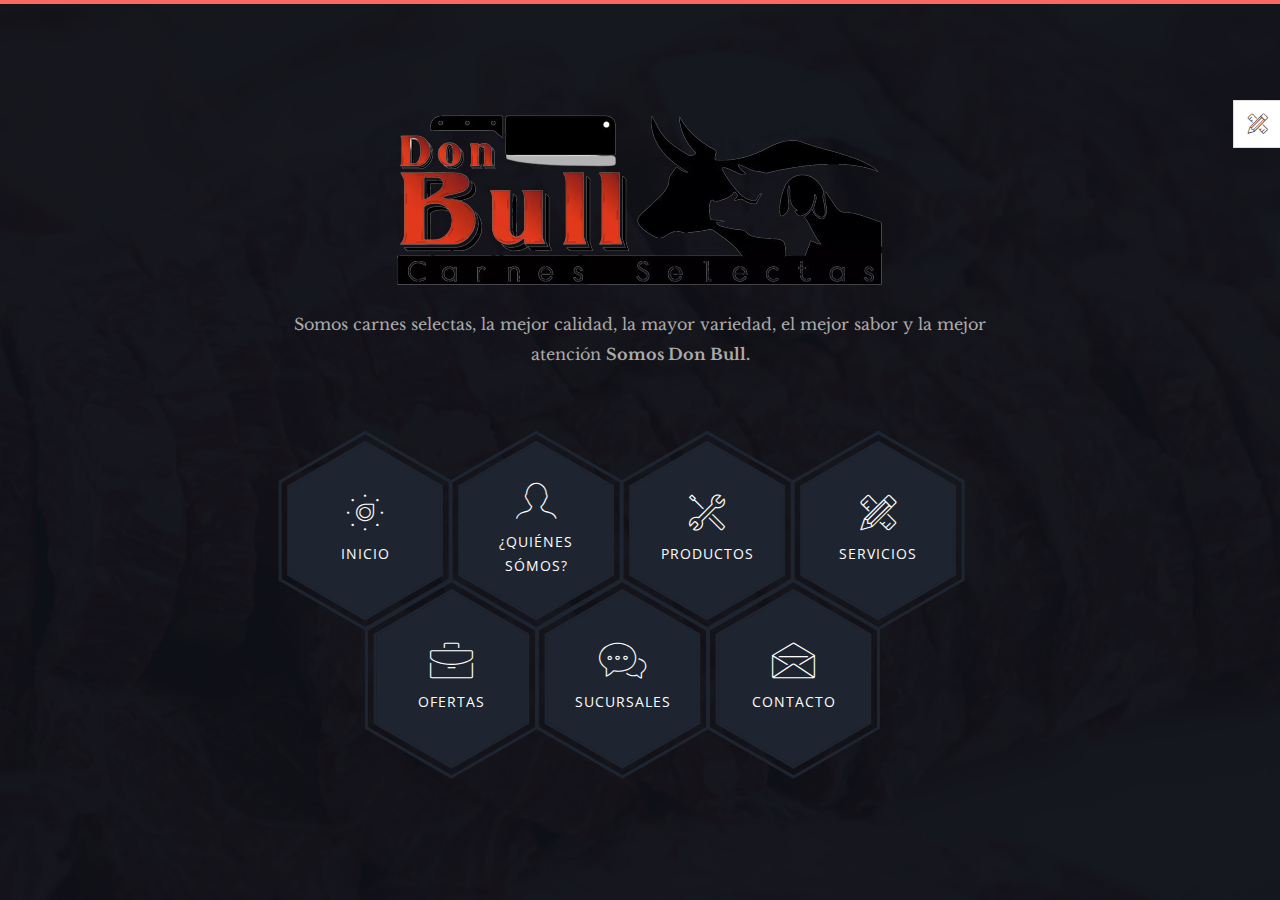
==== commit 99dae61c: "Commit" ====
--- a/index.html
+++ b/index.html
@@ -106,7 +106,7 @@
                                             <div></div>
                                         </div>
                                         <!-- <a href="about.html" class="hex-content"> -->
-                                        <a href="" class="hex-content wow bounceInUp" data-wow-duration="2s" data-wow-delay="0.2s">
+                                        <a href="about.html" class="hex-content wow bounceInUp" data-wow-duration="2s" data-wow-delay="0.2s">
                                             <span class="hex-content-inner">
                                                 <span class="icon">
                                                     <i class="tf-profile-male"></i>
@@ -128,12 +128,12 @@
                                             <div></div>
                                         </div>
                                         <!-- <a href="services.html" class="hex-content"></a> -->
-                                        <a href="" class="hex-content wow bounceInUp" data-wow-duration="2s" data-wow-delay="0.4s">
+                                        <a href="services.html" class="hex-content wow bounceInUp" data-wow-duration="2s" data-wow-delay="0.4s">
                                             <span class="hex-content-inner">
                                                 <span class="icon">
                                                     <i class="tf-tools-2"></i>
                                                 </span>
-                                                <span class="title">Servicios</span>
+                                                <span class="title">Productos</span>
                                             </span>
                                             <svg viewbox="0 0 173.20508075688772 200" height="200" width="174" version="1.1" xmlns="http://www.w3.org/2000/svg"><path d="M86.60254037844386 0L173.20508075688772 50L173.20508075688772 150L86.60254037844386 200L0 150L0 50Z" fill="#1e2530"></path></svg>
                                         </a>    
@@ -155,7 +155,7 @@
                                                 <span class="icon">
                                                     <i class="tf-tools"></i>
                                                 </span>
-                                                <span class="title">Productos</span>
+                                                <span class="title">Servicios</span>
                                             </span>
                                             <svg viewbox="0 0 173.20508075688772 200" height="200" width="174" version="1.1" xmlns="http://www.w3.org/2000/svg"><path d="M86.60254037844386 0L173.20508075688772 50L173.20508075688772 150L86.60254037844386 200L0 150L0 50Z" fill="#1e2530"></path></svg>
                                         </a>
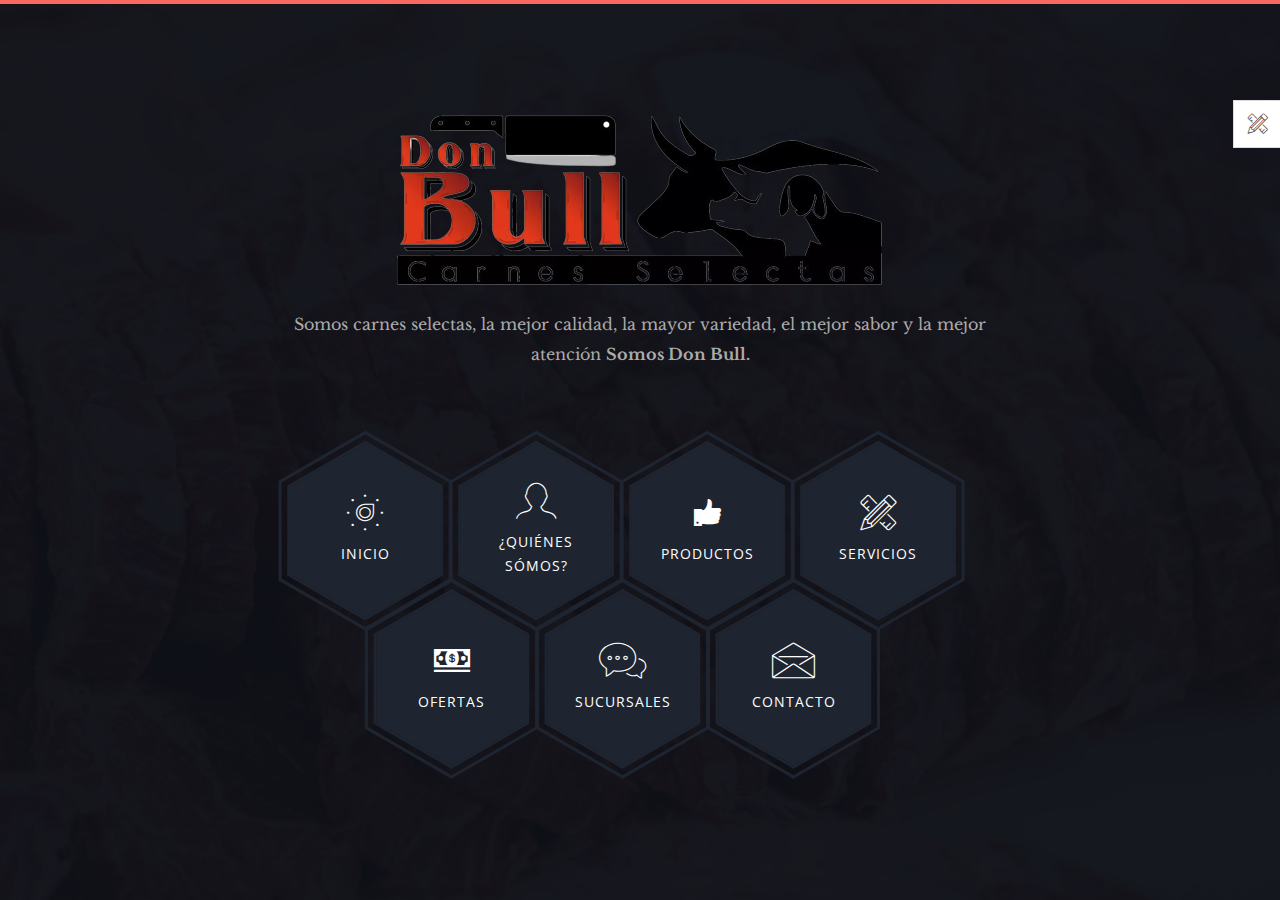
==== commit 08470907: "Commit" ====
--- a/index.html
+++ b/index.html
@@ -131,7 +131,7 @@
                                         <a href="services.html" class="hex-content wow bounceInUp" data-wow-duration="2s" data-wow-delay="0.4s">
                                             <span class="hex-content-inner">
                                                 <span class="icon">
-                                                    <i class="tf-tools-2"></i>
+                                                    <i class="tf-ion-thumbsup"></i>
                                                 </span>
                                                 <span class="title">Productos</span>
                                             </span>
@@ -150,7 +150,7 @@
                                             <div></div>
                                         </div>
                                        <!-- <a href="resume.html" class="hex-content"> -->
-                                        <a href="" class="hex-content wow bounceInUp" data-wow-duration="2s" data-wow-delay="0.0s">
+                                        <a href="resume.html" class="hex-content wow bounceInUp" data-wow-duration="2s" data-wow-delay="0.0s">
                                             <span class="hex-content-inner">
                                                 <span class="icon">
                                                     <i class="tf-tools"></i>
@@ -172,10 +172,10 @@
                                             <div></div>
                                         </div>
                                         <!-- <a href="works.html" class="hex-content"> -->
-                                        <a href="" class="hex-content wow bounceInUp" data-wow-duration="2s" data-wow-delay="0.2s">
-                                            <span class="hex-content-inner">
-                                                <span class="icon">
-                                                    <i class="tf-briefcase2"></i>
+                                        <a href="works.html" class="hex-content wow bounceInUp" data-wow-duration="2s" data-wow-delay="0.2s">
+                                            <span class="hex-content-inner">
+                                                <span class="icon">
+                                                    <i class="tf-ion-cash"></i>
                                                 </span>
                                                 <span class="title">Ofertas</span>
                                             </span>
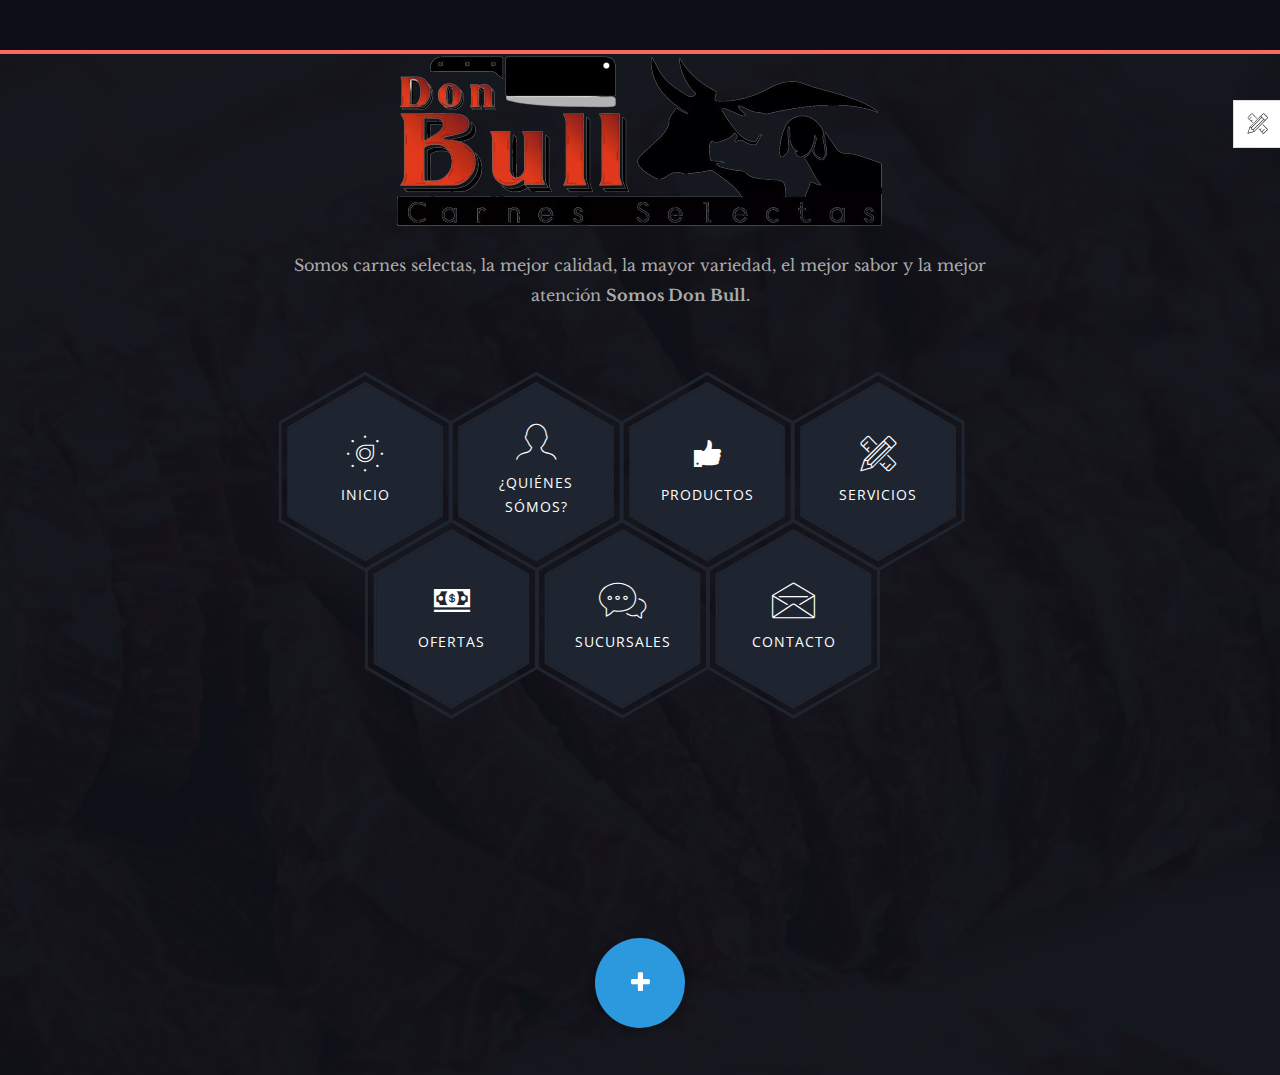
==== commit 8492d34f: "Commit" ====
--- a/index.html
+++ b/index.html
@@ -22,6 +22,8 @@
         <link rel="stylesheet" href="css/main.css">
         <link rel="stylesheet" href="css/dark.css">
         <link id="color-changer" rel="stylesheet" href="css/colors/red.css">
+        <link rel="stylesheet" href="css/whatsapp.css">
+        <link rel="stylesheet" href="//maxcdn.bootstrapcdn.com/font-awesome/4.1.0/css/font-awesome.min.css" />
         <!-- animation -->
     <link href='https://cdnjs.cloudflare.com/ajax/libs/animate.css/4.1.1/animate.min.css' rel='stylesheet'/>
   
@@ -194,7 +196,7 @@
                                             <div></div>
                                         </div>
                                         <!-- <a href="testimonials.html" class="hex-content"> -->
-                                        <a href="" class="hex-content wow bounceInUp" data-wow-duration="2s" data-wow-delay="0.4s">
+                                        <a href="testimonials.html" class="hex-content wow bounceInUp" data-wow-duration="2s" data-wow-delay="0.4s">
                                             <span class="hex-content-inner">
                                                 <span class="icon">
                                                     <i class="tf-chat"></i>
@@ -216,7 +218,7 @@
                                             <div></div>
                                         </div>
                                         <!-- <a href="contact.html" class="hex-content"> -->
-                                        <a href="" class="hex-content wow bounceInUp" data-wow-duration="2s" data-wow-delay="0.6s">
+                                        <a href="contact.html" class="hex-content wow bounceInUp" data-wow-duration="2s" data-wow-delay="0.6s">
                                             <span class="hex-content-inner">
                                                 <span class="icon">
                                                     <i class="tf-envelope2"></i>
@@ -232,6 +234,35 @@
 
                         </div> <!-- /.row -->
                     </div> <!-- /.container -->
+
+                    <div class="container">
+                        <div class="row">
+                          <div class="col-md-4 col-md-offset-4">
+                            <div class="material-button-anim">
+                              <ul class="list-inline" id="options">
+                                <li class="option">
+                                  <button class="material-button option1" type="button" onclick="location.href='tel:+527717002266';">
+                                    <span class="fa fa-phone" aria-hidden="true"></span>
+                                  </button>
+                                </li>
+                                <li class="option">
+                                  <button class="material-button option2" type="button" onclick="location.href='mailto:';">
+                                    <span class="fa fa-envelope-o" aria-hidden="true"></span>
+                                  </button>
+                                </li>
+                                <li class="option">
+                                  <button class="material-button option3" type="button" onclick="location.href='https://api.whatsapp.com/send?phone=+527717002266&amp;text=Hola%21%20Quisiera%20hacer%20un%20pedido.';">
+                                    <span class="fa fa-whatsapp" aria-hidden="true"></span>
+                                  </button>
+                                </li>
+                              </ul>
+                              <button class="material-button material-button-toggle" type="button">
+                                <span class="fa fa-plus" aria-hidden="true"></span>
+                              </button>
+                            </div>
+                          </div>
+                        </div>
+                    </div>
 
                 </div> <!-- /.pt-tablecell -->
             </div> <!-- /.pt-table -->
@@ -251,6 +282,15 @@
     )
    wow.init();
 
+        </script>
+
+        <script>
+            $(document).ready(function () {
+    $('.material-button-toggle').on("click", function () {
+        $(this).toggleClass('open');
+        $('.option').toggleClass('scale-on');
+    });
+});
         </script>
         
         <!-- ================================
--- a/css/main.css
+++ b/css/main.css
@@ -339,7 +339,7 @@
 }
 
 .page-nav {
-  bottom: 40px;
+  /*bottom: 40px;*/
   left: 0;
   position: absolute;
   right: 0;
@@ -1598,3 +1598,9 @@
     margin-right: 0;
   }
 }
+
+@media only screen and (min-width: 800px) {
+  .custom-margin {
+   /* margin-top: 80px;*/
+  }
+}
--- a/css/whatsapp.css
+++ b/css/whatsapp.css
@@ -0,0 +1,130 @@
+body {
+    padding-top: 50px;
+}
+
+.material-button-anim {
+  position: relative;
+  padding: 127px 15px 27px;
+  text-align: center;
+  max-width: 320px;
+  margin: 0 auto 20px;
+}
+
+.material-button {
+    position: relative;
+    top: 0;
+    z-index: 1;
+    width: 70px;
+    height: 70px;
+    font-size: 1.5em;
+    color: #fff;
+    background: #2C98DE;
+    border: none;
+    border-radius: 50%;
+    box-shadow: 0 3px 6px rgba(0,0,0,.275);
+    outline: none;
+}
+.material-button-toggle {
+    z-index: 3;
+    width: 90px;
+    height: 90px;
+    margin: 0 auto;
+}
+.material-button-toggle span {
+    -webkit-transform: none;
+    transform:         none;
+    -webkit-transition: -webkit-transform .175s cubic-bazier(.175,.67,.83,.67);
+    transition:         transform .175s cubic-bazier(.175,.67,.83,.67);
+}
+.material-button-toggle.open {
+    -webkit-transform: scale(1.3,1.3);
+    transform:         scale(1.3,1.3);
+    -webkit-animation: toggleBtnAnim .175s;
+    animation:         toggleBtnAnim .175s;
+}
+.material-button-toggle.open span {
+    -webkit-transform: rotate(45deg);
+    transform:         rotate(45deg);
+    -webkit-transition: -webkit-transform .175s cubic-bazier(.175,.67,.83,.67);
+    transition:         transform .175s cubic-bazier(.175,.67,.83,.67);
+}
+
+#options {
+  height: 70px;
+}
+.option {
+    position: relative;
+}
+.option .option1,
+.option .option2,
+.option .option3 {
+    filter: blur(5px);
+    -webkit-filter: blur(5px);
+    -webkit-transition: all .175s;
+    transition:         all .175s;
+}
+.option .option1 {
+    -webkit-transform: translate3d(90px,90px,0) scale(.8,.8);
+    transform:         translate3d(90px,90px,0) scale(.8,.8);
+}
+.option .option2 {
+    -webkit-transform: translate3d(0,90px,0) scale(.8,.8);
+    transform:         translate3d(0,90px,0) scale(.8,.8);
+}
+.option .option3 {
+    -webkit-transform: translate3d(-90px,90px,0) scale(.8,.8);
+    transform:         translate3d(-90px,90px,0) scale(.8,.8);
+}
+.option.scale-on .option1, 
+.option.scale-on .option2,
+.option.scale-on .option3 {
+    filter: blur(0);
+    -webkit-filter: blur(0);
+    -webkit-transform: none;
+    transform:         none;
+    -webkit-transition: all .175s;
+    transition:         all .175s;
+}
+.option.scale-on .option2 {
+    -webkit-transform: translateY(-28px) translateZ(0);
+    transform:         translateY(-28px) translateZ(0);
+    -webkit-transition: all .175s;
+    transition:         all .175s;
+}
+
+@keyframes toggleBtnAnim {
+    0% {
+        -webkit-transform: scale(1,1);
+        transform:         scale(1,1);
+    }
+    25% {
+        -webkit-transform: scale(1.4,1.4);
+        transform:         scale(1.4,1.4); 
+    }
+    75% {
+        -webkit-transform: scale(1.2,1.2);
+        transform:         scale(1.2,1.2);
+    }
+    100% {
+        -webkit-transform: scale(1.3,1.3);
+        transform:         scale(1.3,1.3);
+    }
+}
+@-webkit-keyframes toggleBtnAnim {
+    0% {
+        -webkit-transform: scale(1,1);
+        transform:         scale(1,1);
+    }
+    25% {
+        -webkit-transform: scale(1.4,1.4);
+        transform:         scale(1.4,1.4); 
+    }
+    75% {
+        -webkit-transform: scale(1.2,1.2);
+        transform:         scale(1.2,1.2);
+    }
+    100% {
+        -webkit-transform: scale(1.3,1.3);
+        transform:         scale(1.3,1.3);
+    }
+}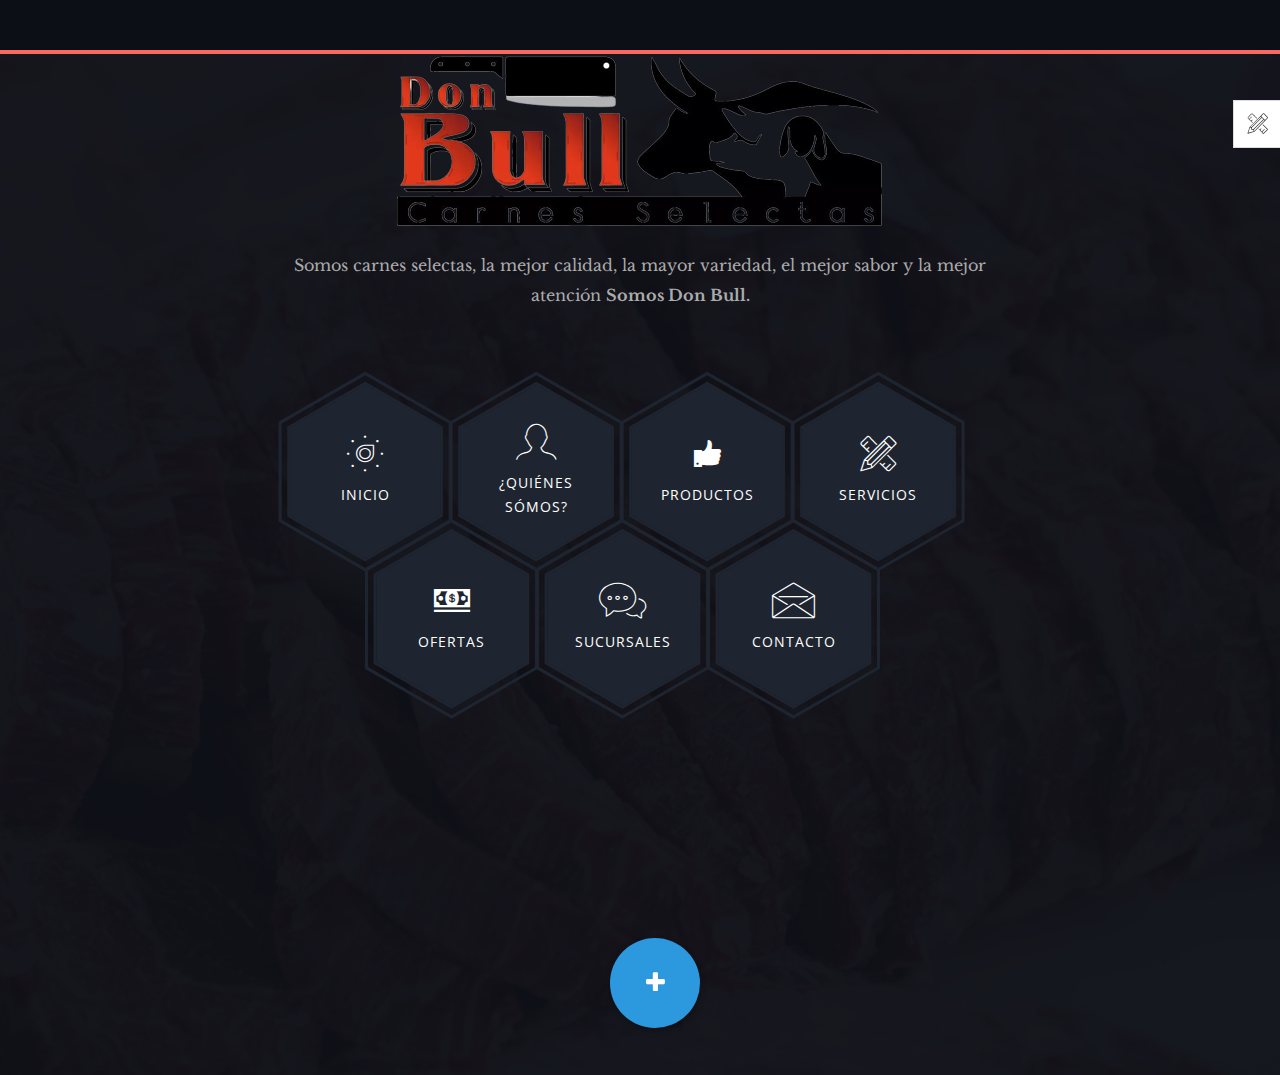
==== commit 092a2f72: "Commit" ====
--- a/index.html
+++ b/index.html
@@ -24,6 +24,8 @@
         <link id="color-changer" rel="stylesheet" href="css/colors/red.css">
         <link rel="stylesheet" href="css/whatsapp.css">
         <link rel="stylesheet" href="//maxcdn.bootstrapcdn.com/font-awesome/4.1.0/css/font-awesome.min.css" />
+
+        <script src="//code.jquery.com/jquery-1.11.1.min.js"></script>
         <!-- animation -->
     <link href='https://cdnjs.cloudflare.com/ajax/libs/animate.css/4.1.1/animate.min.css' rel='stylesheet'/>
   
@@ -233,8 +235,7 @@
                             </div> <!-- /.col-xs-12 -->
 
                         </div> <!-- /.row -->
-                    </div> <!-- /.container -->
-
+                           <!-- button -->
                     <div class="container">
                         <div class="row">
                           <div class="col-md-4 col-md-offset-4">
@@ -262,7 +263,10 @@
                             </div>
                           </div>
                         </div>
-                    </div>
+                    </div><!-- button -->
+                    </div> <!-- /.container -->
+
+                 
 
                 </div> <!-- /.pt-tablecell -->
             </div> <!-- /.pt-table -->
